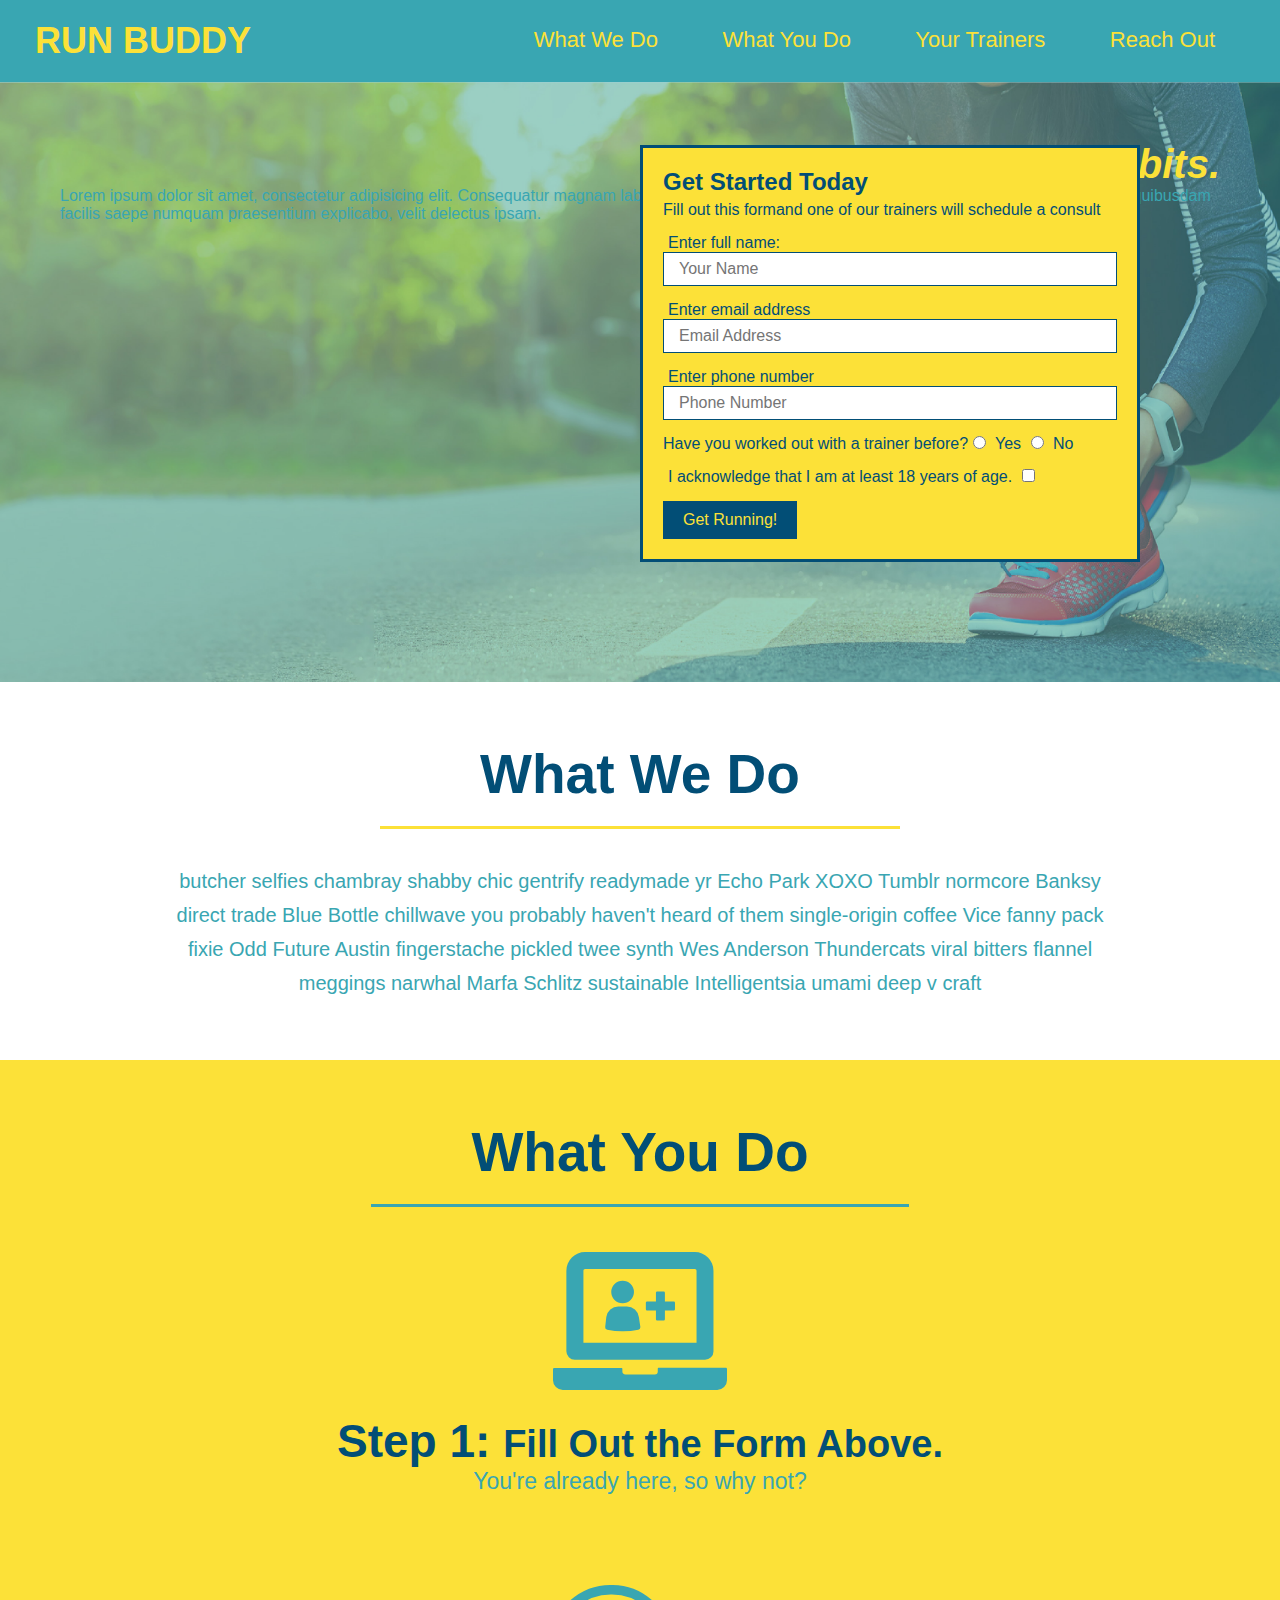
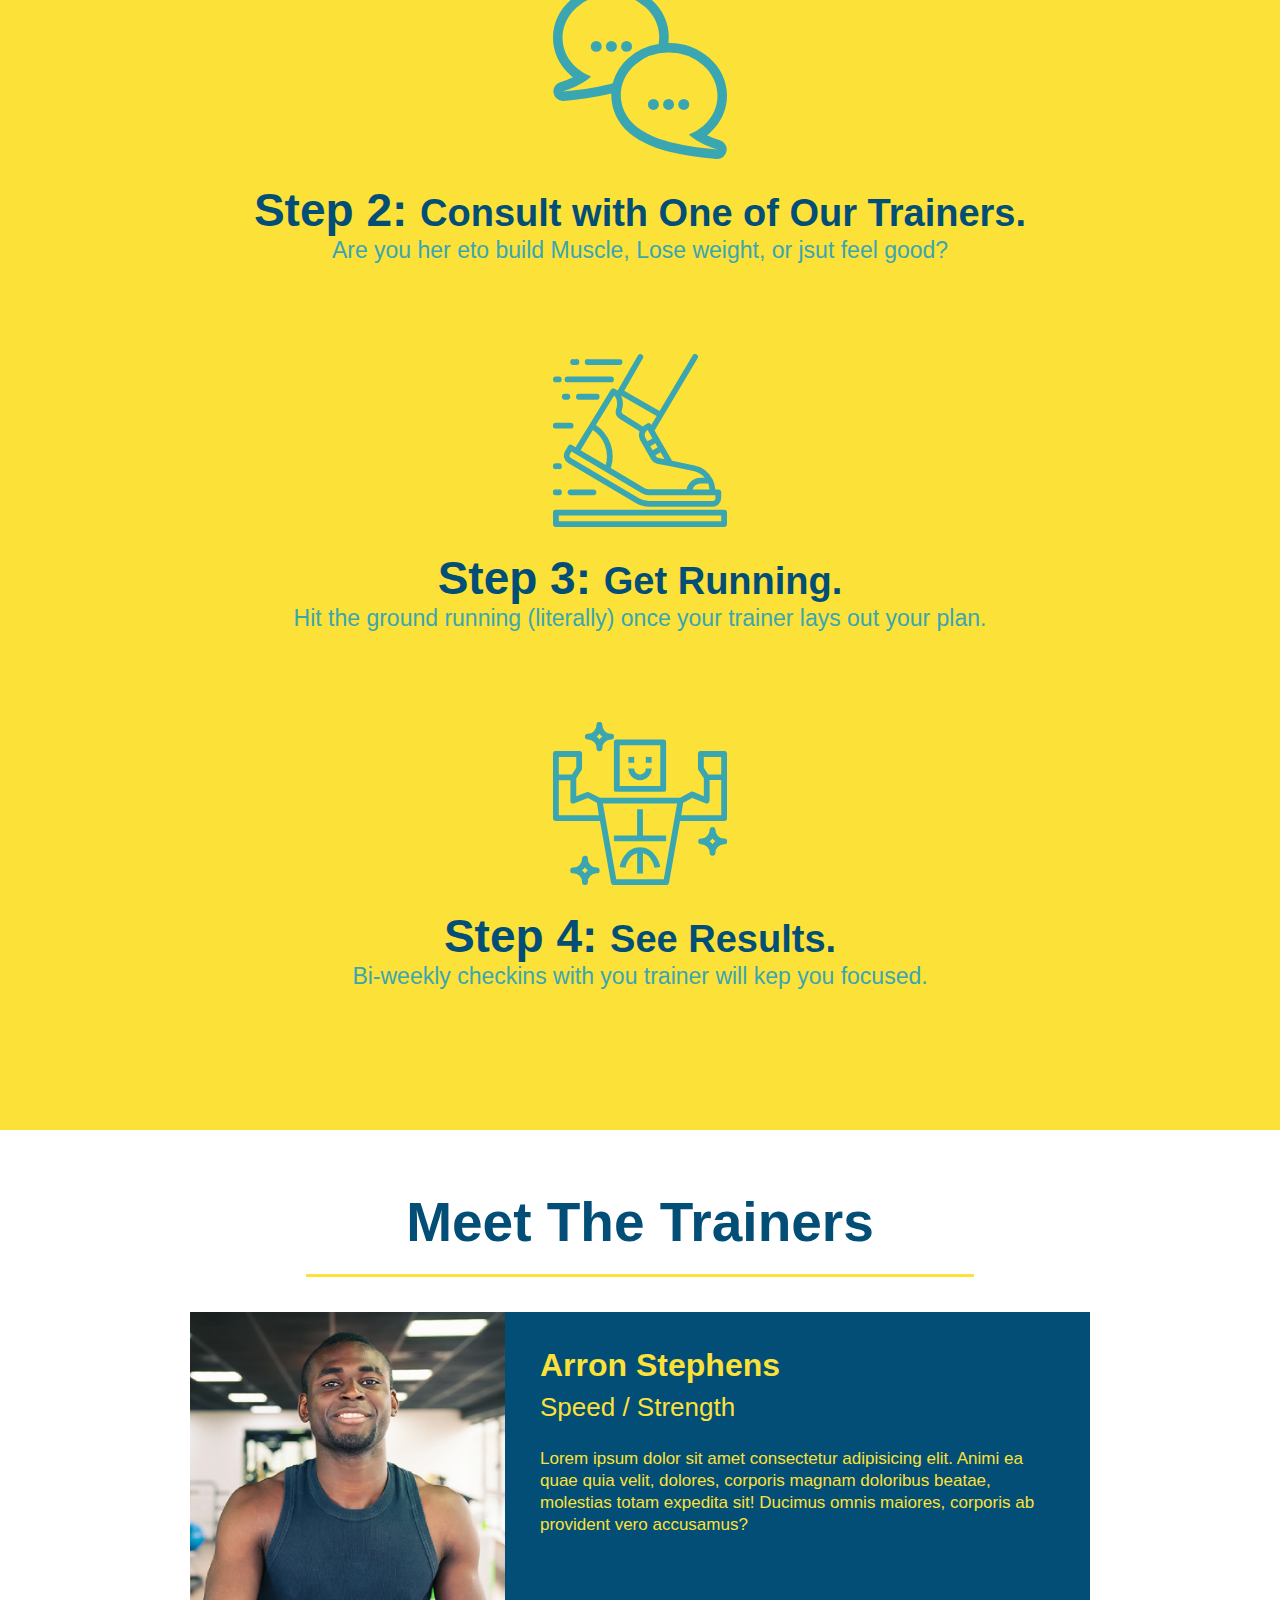
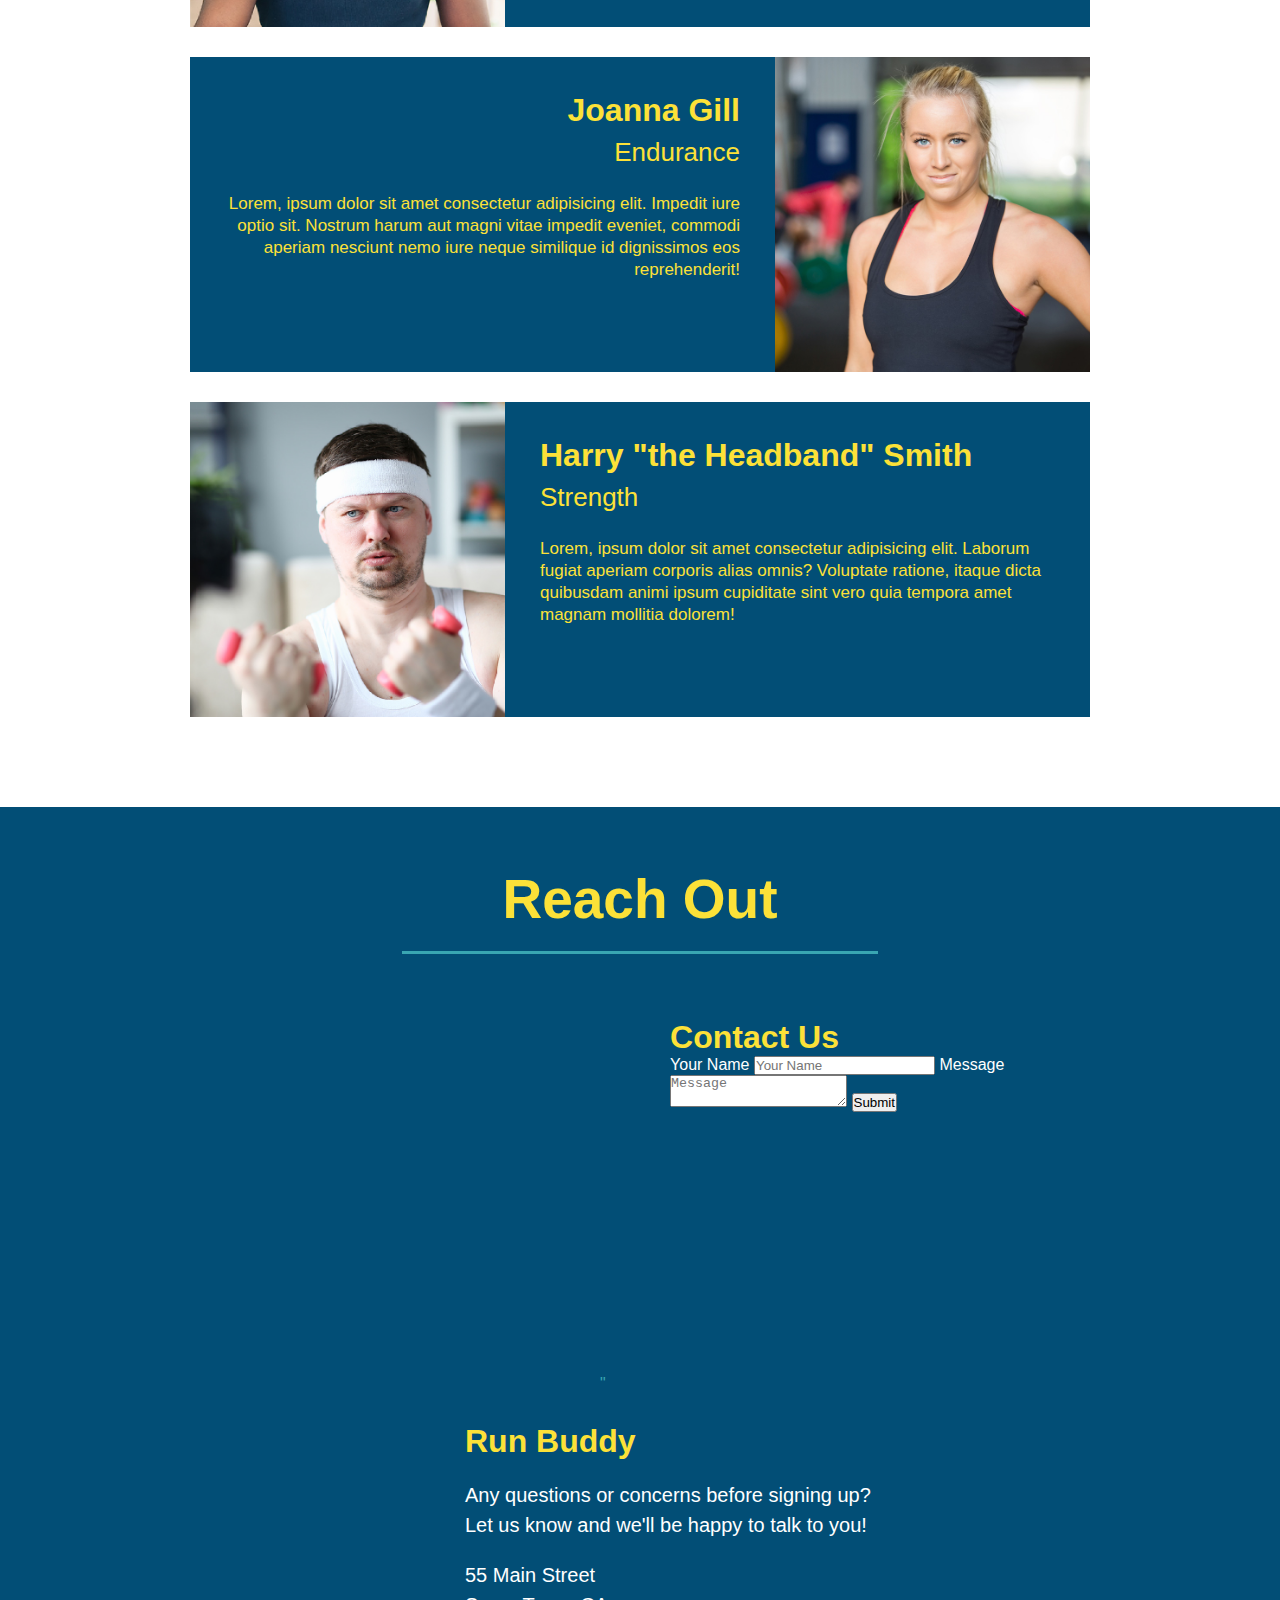
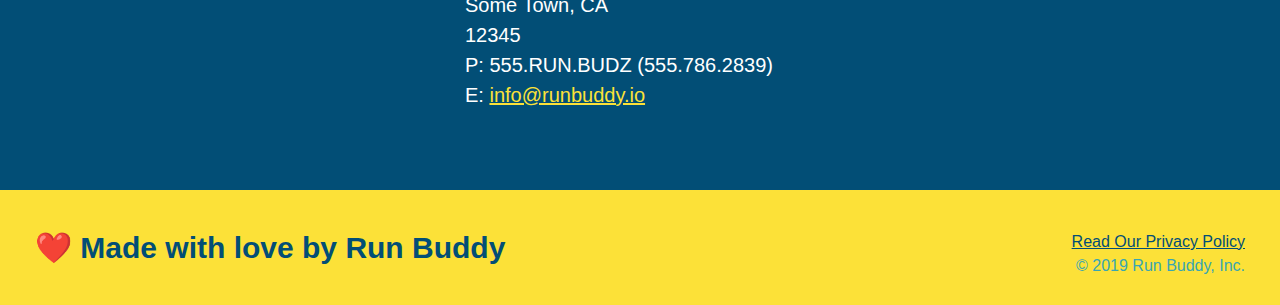
==== index.html @ be711038 "add contact form" ====
<!DOCTYPE html>
<html lang="en">
    <head>
        <meta charset="UTF-8"/>
        <title>Run Buddy</title>
        <link rel="stylesheet" href="./assets/css/style.css" />
    </head>

    <body>
        <!--navigation-->
        <header>
            <h1>
                <a href="/">RUN BUDDY</a>
            </h1>
            <nav>
                <!--Unordered list element-->
                <ul>
                    <!--List item element-->
                    <li>
                        <!--Anchor element-->
                        <a href="#what-we-do">What We Do</a>
                    </li>
                    <li>
                        <a href="#what-you-do">What You Do</a>
                    </li>
                    <li>
                        <a href="#your-trainers">Your Trainers</a>
                    </li>
                    <li>
                        <a href="#reach-out">Reach Out</a>
                    </li>
                </ul>
            </nav>
        </header>

        <!--hero/jumbotron-->
        <section class="hero">
            <div class="hero-cta">
                <h1>Start Building Habits.</h1>
                <p>Lorem ipsum dolor sit amet, consectetur adipisicing elit. Consequatur magnam laborum, distinctio dolore fuga ab at esse maxime nihil. Aliquid magnam quibusdam facilis saepe numquam praesentium explicabo, velit delectus ipsam.</p>
            </div>
            <div class="hero-form">
                <h3>Get Started Today</h3>
                <p>Fill out this formand one of our trainers will schedule a consult</p>
                <!--Add form element-->
                <form>
                    <label for="name">Enter full name:</label>
                    <input type="text" placeholder="Your Name" name="name" id="name" class="form-input"/>
                    <label for="email">Enter email address</label>
                    <input type="email" placeholder="Email Address" name="email" id="email" class="form-input"/>
                    <label for="phone">Enter phone number</label>
                    <input type="tel" placeholder="Phone Number" name="phone" id="phone" class="form-input"/>
                    <p>
                        Have you worked out with a trainer before?
                        <input type="radio" name="trainer-confirm" id="trainer-yes"/>
                        <label for="trainer-yes">Yes</label>
                        <input type="radio" name="trainer-confirm" id="trainer-no"/>
                        <label for="trainer-no">No</label>
                    </p>
                    <p>
                        <label for="checkbox">I acknowledge that I am at least 18 years of age.</label>
                        <input type="checkbox" name="age-confirm" id="checkbox"/>
                    </p>
                    <button type="submit">Get Running!</button>
                </form>
            </div>
        </section>

        <!--"what we do section"-->
        <section id="what-we-do" class="intro">
            <h2 class="section-title primary-border">What We Do</h2>
            <p>
                butcher selfies chambray shabby chic gentrify readymade yr Echo Park XOXO Tumblr normcore Banksy direct trade Blue Bottle chillwave you probably haven't heard of them single-origin coffee Vice fanny pack fixie Odd Future Austin fingerstache pickled twee synth Wes Anderson Thundercats viral bitters flannel meggings narwhal Marfa Schlitz sustainable Intelligentsia umami deep v craft
            </p>
        </section>

        <!--"what you do" section-->
        <section id="what-you-do" class="steps">
            <h2 class="section-title secondary-border">What You Do</h2>

            <div>
                <!-- insert first img element -->
                <img src="./assets/images/step-1.svg" alt=""/>
                <h3>Step 1: <span>Fill Out the Form Above.</span></h3>
                <p>You're already here, so why not?</p>
            </div>

            <div>
                <img src="./assets/images/step-2.svg" alt=""/>
                <h3>Step 2: <span>Consult with One of Our Trainers.</span></h3>
                <p>Are you her eto build Muscle, Lose weight, or jsut feel good?</p>
            </div>

            <div>
                <img src="./assets/images/step-3.svg" alt=""/>
                <h3>Step 3: <span>Get Running.</span></h3>
                <p>Hit the ground running (literally) once your trainer lays out your plan.</p>
            </div>

            <div>
                <img src="./assets/images/step-4.svg" alt=""/>
                <h3>Step 4: <span>See Results.</span></h3>
                <p>Bi-weekly checkins with you trainer will kep you focused.</p>
            </div>
        </section>

        <!--"meet the trainers" section-->
        <section id="your-trainers" class="trainers">
            <h2 class="section-title primary-border">Meet The Trainers</h2>
            <article class="trainer">
                <img src="./assets/images/trainer-1.jpg" alt="Arron Stephens in his workout clothes, ready to pump iron"/>
                <div class="trainer-bio text-left">
                    <h3>Arron Stephens</h3>
                    <h4>Speed / Strength</h4>
                    <p>
                        Lorem ipsum dolor sit amet consectetur adipisicing elit. Animi ea quae quia velit, dolores, corporis magnam doloribus beatae, molestias totam expedita sit! Ducimus omnis maiores, corporis ab provident vero accusamus?
                    </p>
                </div>
            </article>

            <!-- second trainer bio -->
            <article class="trainer">
                <div class="trainer-bio text-right">
                    <h3>Joanna Gill</h3>
                    <h4>Endurance</h4>
                    <p>Lorem, ipsum dolor sit amet consectetur adipisicing elit. Impedit iure optio sit. Nostrum harum aut magni vitae impedit eveniet, commodi aperiam nesciunt nemo iure neque similique id dignissimos eos reprehenderit!</p>
                </div>
                <img src="./assets/images/trainer-2.jpg" alt="Joanna Gill cooling off after a workout" />
            </article>

            <!-- theird trainer bio -->
            <article class="trainer">
                <img src="./assets/images/trainer-3.jpg" alt="Harry Smith wearing a headband and lifting comicall small pink weights"/>
                <div class="trainer-bio text-left">
                    <h3>Harry "the Headband" Smith</h3>
                    <h4>Strength</h4>
                    <p>Lorem, ipsum dolor sit amet consectetur adipisicing elit. Laborum fugiat aperiam corporis alias omnis? Voluptate ratione, itaque dicta quibusdam animi ipsum cupiditate sint vero quia tempora amet magnam mollitia dolorem!</p>
                </div>
            </article>
        </section>

        <!--"reach out" section"-->
        <section id="reach-out" class="contact">
            <h2 class="section-title secondary-border">Reach Out</h2>
            <div class="contact-info">
                <iframe src="https://www.google.com/maps/embed?pb=!1m18!1m12!1m3!1d3091.2697027211643!2d-76.89003658479393!3d39.21403997952303!2m3!1f0!2f0!3f0!3m2!1i1024!2i768!4f13.1!3m3!1m2!1s0x89b7df13bcead563%3A0xeca47c18a55ef72!2s5380%20Harness%20Ct%2C%20Columbia%2C%20MD%2021044!5e0!3m2!1sen!2sus!4v1643344019743!5m2!1sen!2sus" style="border:0;" allowfullscreen="" loading="lazy"></iframe>"

                <!-- contact us info -->
                <div class="contact-form">
                    <h3>Contact Us</h3>
                    <form>
                        <label for="contact-name">Your Name</label>
                        <input type="text" id="contact-name" placeholder="Your Name"/>

                        <label for="contact-message">Message</label>
                        <textarea type="text" id="contact-message" placeholder="Message"></textarea>

                        <button type="submit">Submit</button>
                    </form>
                </div>

                <div>
                    <h3>Run Buddy</h3>
                    <p>
                        Any questions or concerns before signing up?
                        <br/>
                        Let us know and we'll be happy to talk to you!
                    </p>
                    <address>
                        55 Main Street <br/>
                        Some Town, CA <br/>
                        12345<br/>
                        P: 555.RUN.BUDZ (555.786.2839)<br/>
                        E: <a href="mailto:info@runbuddy.io">info@runbuddy.io</a>
                    </address>
                </div>
            </div>
        </section>

        <!--footer-->
        <footer>
            <h2> ❤️ Made with love by Run Buddy</h2>
            <div>
                <a href="./privacy-policy.html">Read Our Privacy Policy</a><br />
                &copy; 2019 Run Buddy, Inc.
            </div>
        </footer>
    </body>
</html>
---- assets/css/style.css ----
* {
    margin: 0;
    padding: 0;
    box-sizing: border-box;
}

body{
    color: #39a6b2;
    font-family: Helvetica, Arial, sans-serif;
}

header{
    padding: 20px 35px;
    background-color: #39a6b2;
}

header h1{
    font-weight: bold;
    font-size: 36px;
    color: #fce138;
    margin: 0;
    display: inline;
}

header a{
    text-decoration: none;
    color: #fce138;
}

header nav {
    float: right;
    margin: 7px 0;
}

header nav ul li{
    display: inline;
}

header nav ul li a{
    margin: 0 30px;
    font-weight: lighter;
    font-size: 22px;
}

footer{
    background: #fce138;
    width: 100%;
    padding: 40px 35px;
}

footer h2 {
    display: inline;
    color: #024e76;
    font-size: 30px;
    margin: 0;
}

footer div{
    float: right;
    line-height: 1.5;
    text-align: right;
}

footer a{
    color: #024e76;
}

section{
    padding: 60px;
}
/* Hero Style Start */
.hero{
    background-image: url("../images/hero-bg.jpg");
    height: 600px;
    background-size: cover;
    background-position: center;
    position: relative;
}

.hero-form button{
    color: #fce138;
    background-color: #024e76;
    border: none;
    padding: 10px 20px;
    font-size: 16px;
}
.hero-text{
    display: inline-block;
}

.hero-cta h1{
    color: #fce138;
    text-align: right;
    font-style: italic;
    font-size: 40px;
}
/* Hero Style End */

.hero-form{
    border: 3px solid #024e76;
    background-color: #fce138;
    padding: 20px;
    width: 500px;
    color: #024e76;
    position: absolute;
    bottom: 120px;
    right: 140px;
}

.hero-form h3{
    font-size: 24px;
    margin: 0px;
}

.hero-form p{
    margin: 5px 0 15px 0;
}

.form-input{
    border: 1px solid #024e76;
    display: block;
    padding: 7px 15px;
    font-size: 16px;
    color: #024e76;
    width: 100%;
    margin-bottom: 15px;
}

.hero-form label{
    margin: 0 5px;
}

.intro{
    text-align: center;
}

.intro p{
    line-height: 1.7;
    color: #39a6b2;
    width: 80%;
    font-size: 20px;
    margin: 0 auto;
}

.steps{
    text-align: center;
    background: #fce138;
}

.section-title{
    font-size: 55px;
    color: #024e76;
    margin-bottom: 35px;
    padding: 0 100px 20px 100px;
    display: inline-block;
    border-bottom: 3px solid;
}

.primary-border{
    border-color: #fce138;
}

.secondary-border{
    border-color: #39a6b2;
}

.steps div{
    margin-bottom: 80px;
}

.steps img{
    width: 15%;
    margin: 10px 0;
}

.steps h3{
    color: #024e76;
    font-size: 46px;
    margin-top: 10px;
}

.steps p{
    color: #39a6b2;
    font-size: 23px;
}

.steps span{
    font-size: 38px;
}

.trainers {
    text-align: center;
}

.trainer {
    width: 900px;
    margin: 0 auto 30px auto;
    background: #024e76;
    color: #fce138;
    overflow: auto;
  }

.trainer img {
    width: 35%;
    float: left;
}

.trainer-bio{
    padding: 35px;
    float: left;
    width: 65%;
}

.text-left{
    text-align: left;
}

.text-right{
    text-align: right;
}

.trainer-bio h3{
    font-size: 32px;
    margin-bottom: 8px;
}

.trainer-bio h4{
    font-weight: lighter;
    font-size: 26px;
    margin-bottom: 25px;
}

.trainer-bio p{
    font-size: 17px;
    line-height: 1.3;
}

.contact{
    background: #024e76;
    text-align: center;
}

.contact h2{
    color: #fce138;
}

.contact-info iframe{
    width: 400px;
    height: 400px;
}

.contact-info div{
    width: 410px;
    display: inline-block;
    vertical-align: top;
    text-align: left;
    margin: 30px 0 0 60px;
    color: white;
}

.contact-info h3{
    color: #fce138;
    font-size: 32px;
}

.contact-info p, .contact-info address{
    margin: 20px 0;
    line-height: 1.5;
    font-size: 20px;
    font-style: normal;
}

.contact-info a{
    color: #fce138;
}
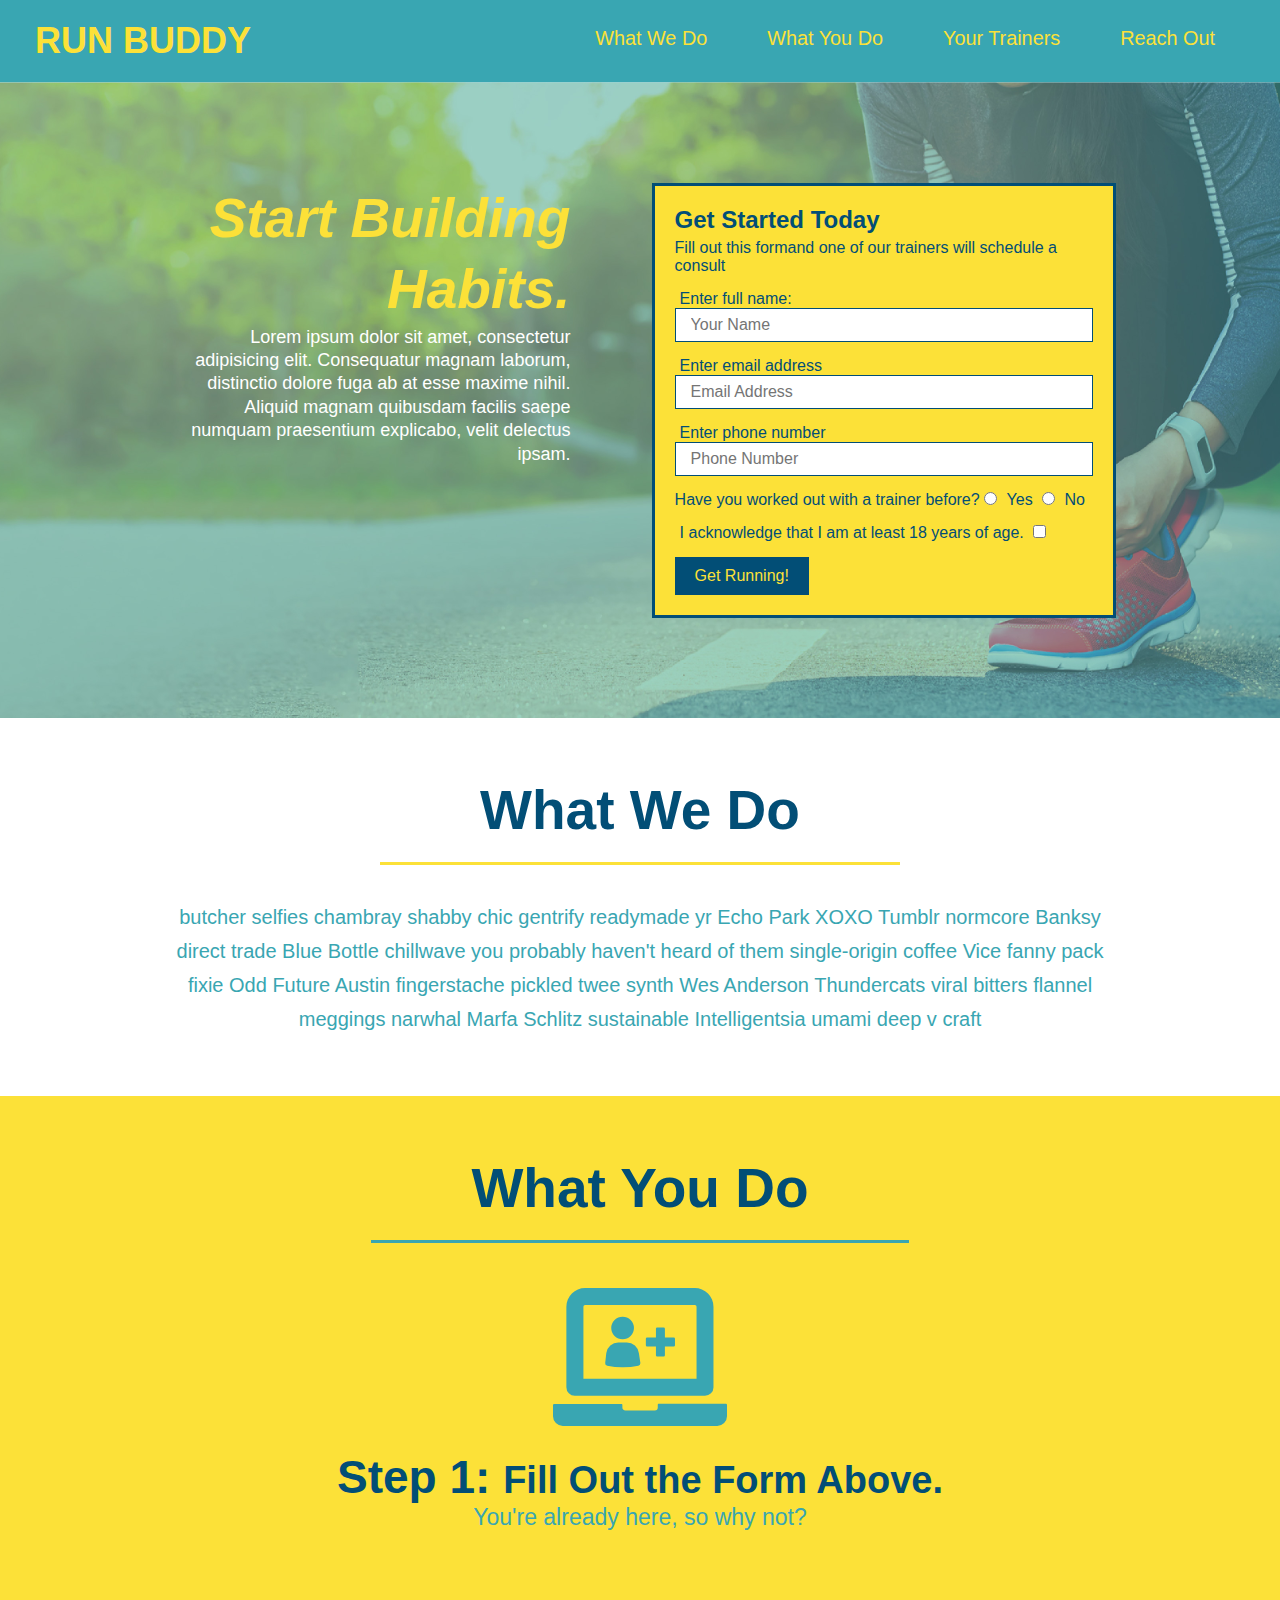
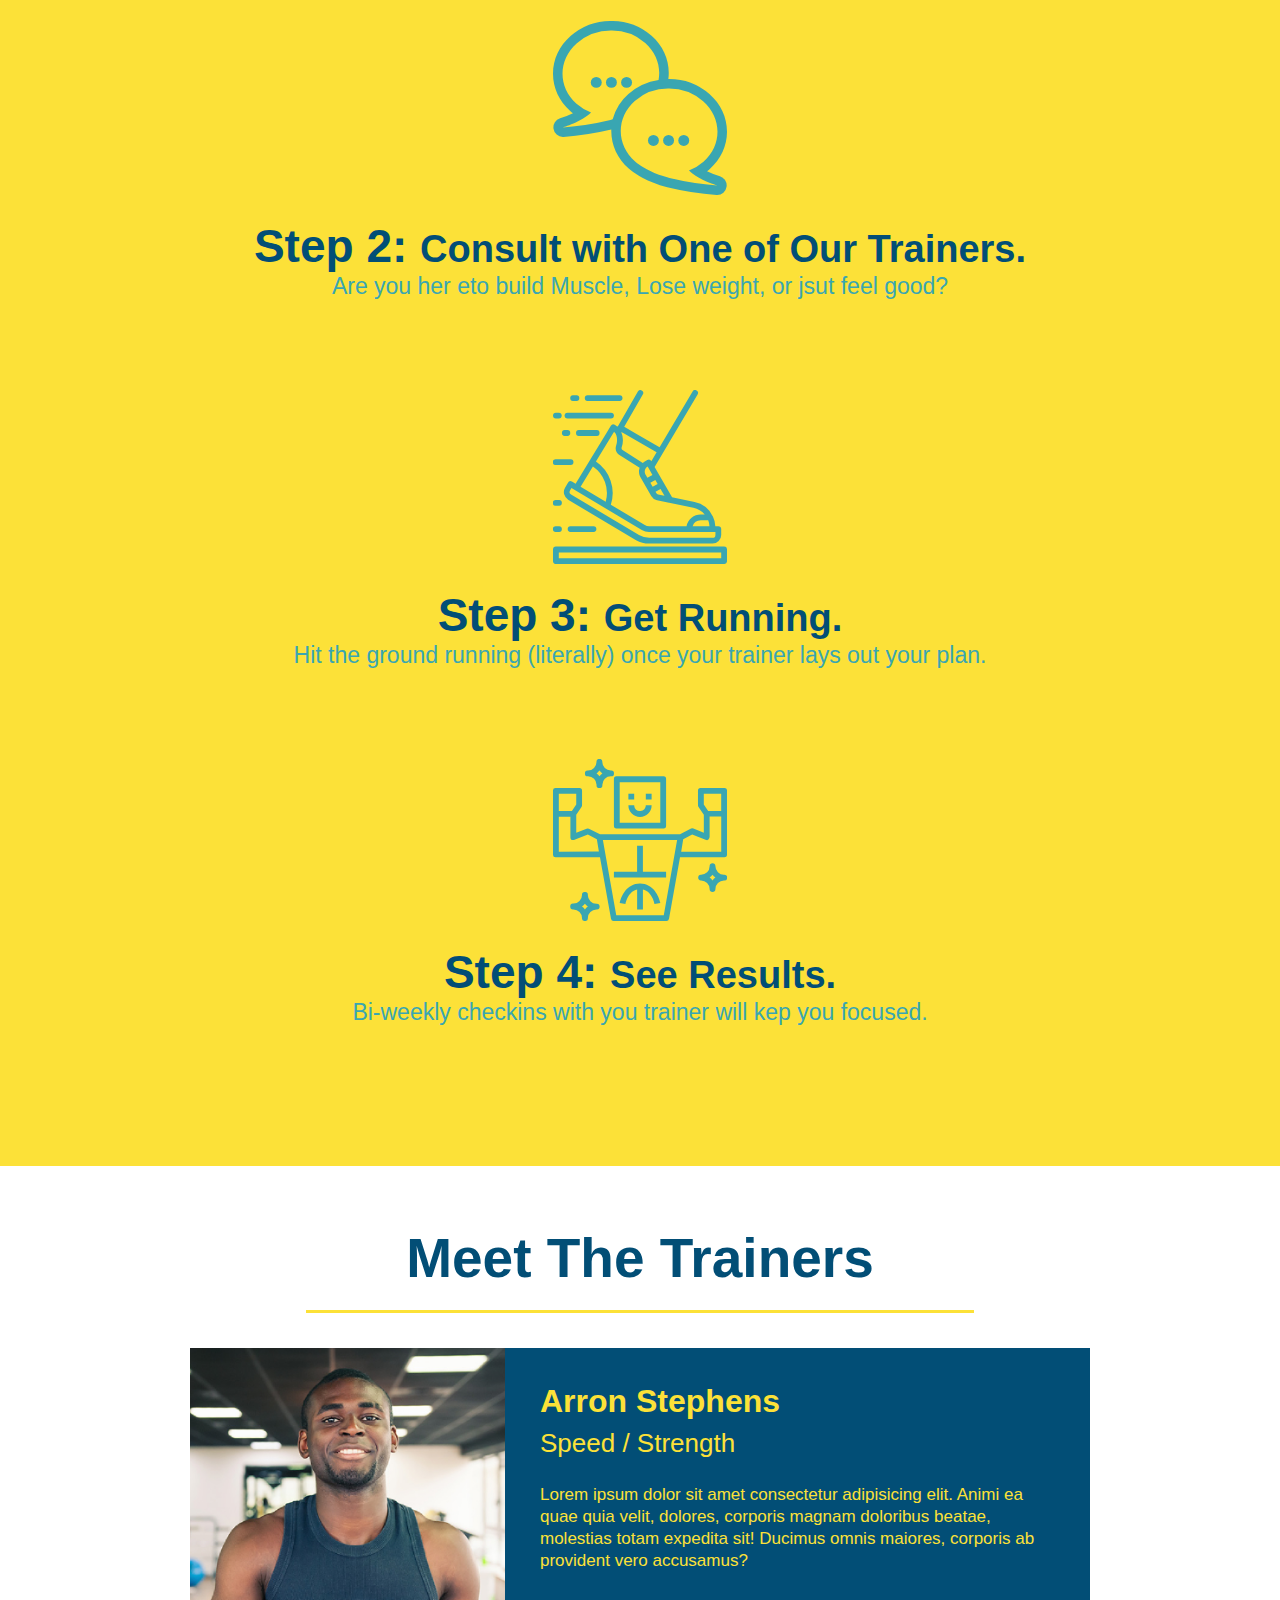
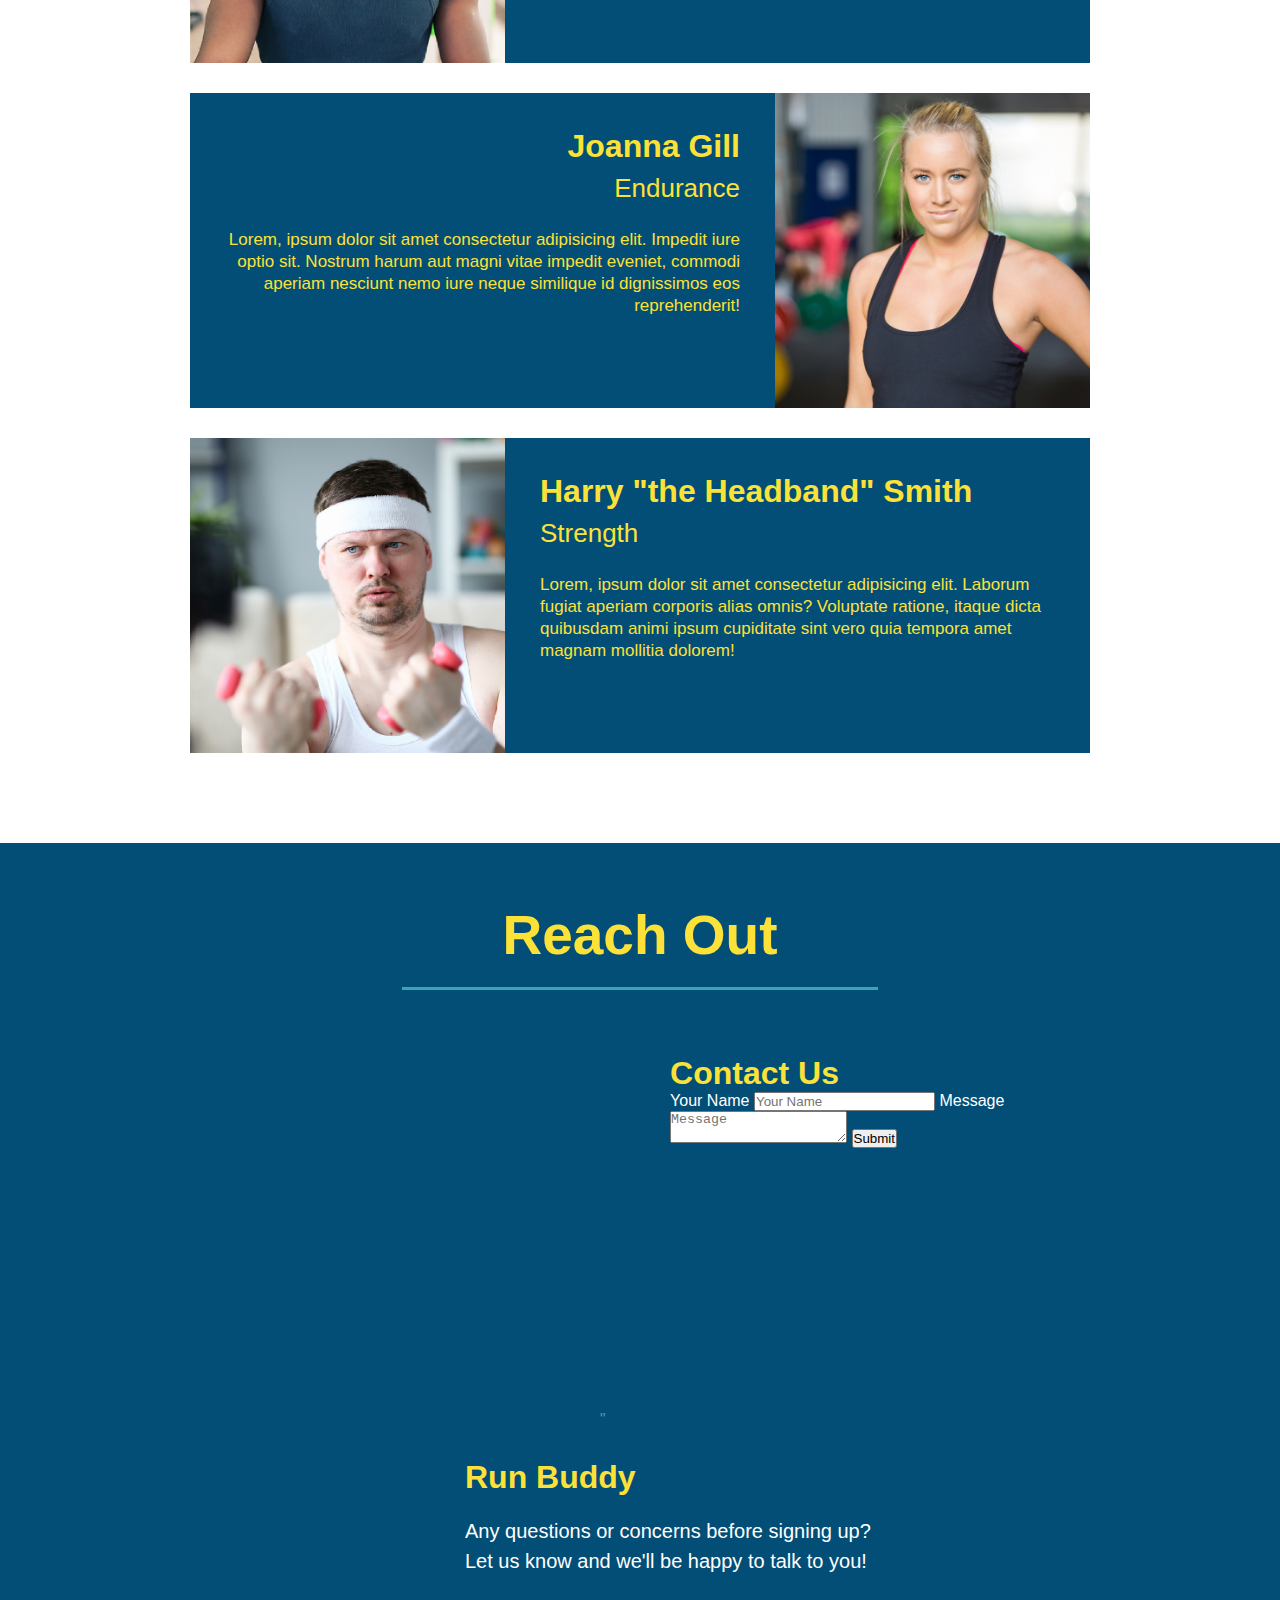
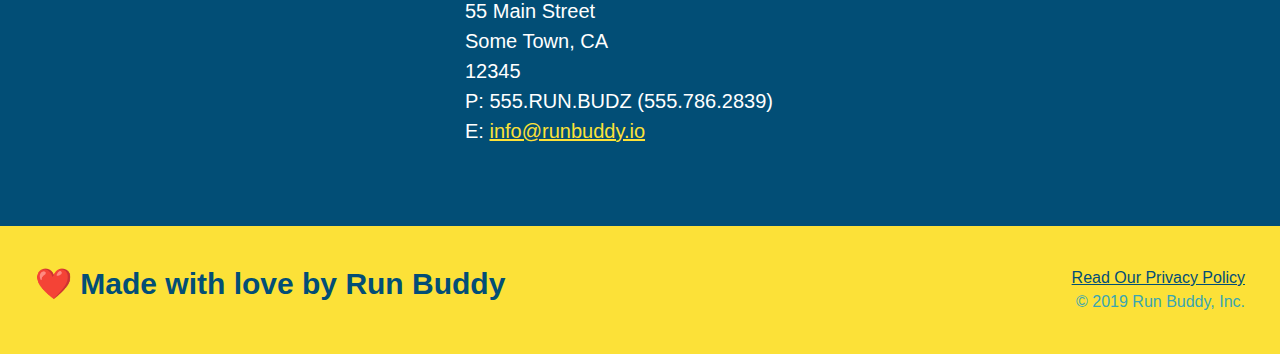
==== commit 3b9fc522: "add flexbox to hero" ====
--- a/index.html
+++ b/index.html
@@ -36,7 +36,7 @@
         <!--hero/jumbotron-->
         <section class="hero">
             <div class="hero-cta">
-                <h1>Start Building Habits.</h1>
+                <h2>Start Building Habits.</h2>
                 <p>Lorem ipsum dolor sit amet, consectetur adipisicing elit. Consequatur magnam laborum, distinctio dolore fuga ab at esse maxime nihil. Aliquid magnam quibusdam facilis saepe numquam praesentium explicabo, velit delectus ipsam.</p>
             </div>
             <div class="hero-form">
--- a/assets/css/style.css
+++ b/assets/css/style.css
@@ -9,17 +9,21 @@
     font-family: Helvetica, Arial, sans-serif;
 }
 
+/* add display: flex, justify-content, & flex-wrap to header container */
 header{
     padding: 20px 35px;
     background-color: #39a6b2;
-}
-
+    display: flex;
+    justify-content: space-between;
+    flex-wrap: wrap;
+}
+
+/* remove display: inline */
 header h1{
     font-weight: bold;
     font-size: 36px;
     color: #fce138;
     margin: 0;
-    display: inline;
 }
 
 header a{
@@ -27,36 +31,45 @@
     color: #fce138;
 }
 
+/* remove float: right */
 header nav {
-    float: right;
     margin: 7px 0;
 }
 
-header nav ul li{
-    display: inline;
-}
-
+/* change the display to flex, add wrap, justify for x axis, and align for y axis */
+header nav ul{
+    display: flex;
+    flex-wrap: wrap;
+    justify-content: space-between;
+    align-items: center;
+    list-style: none;
+}
+
+/* change the font size to view width instead of pixels */
 header nav ul li a{
     margin: 0 30px;
     font-weight: lighter;
-    font-size: 22px;
+    font-size: 1.55vw;
 }
 
 footer{
     background: #fce138;
     width: 100%;
     padding: 40px 35px;
-}
-
+    display: flex;
+    justify-content: space-between;
+    flex-wrap: wrap;
+}
+
+/* remove display inline */
 footer h2 {
-    display: inline;
     color: #024e76;
     font-size: 30px;
     margin: 0;
 }
 
+/* remove float right */
 footer div{
-    float: right;
     line-height: 1.5;
     text-align: right;
 }
@@ -69,12 +82,14 @@
     padding: 60px;
 }
 /* Hero Style Start */
+/* Remove the position & height, add display justify content & flex wrap */
 .hero{
     background-image: url("../images/hero-bg.jpg");
-    height: 600px;
     background-size: cover;
     background-position: center;
-    position: relative;
+    display: flex;
+    justify-content: center;
+    flex-wrap: wrap;
 }
 
 .hero-form button{
@@ -84,27 +99,35 @@
     padding: 10px 20px;
     font-size: 16px;
 }
+
 .hero-text{
     display: inline-block;
 }
 
-.hero-cta h1{
-    color: #fce138;
+.hero-cta{
+    width: 35%;
     text-align: right;
+    margin: 3.5%;
+    color: #fff;
+    font-size: 18px;
+    line-height: 1.3;
+}
+
+.hero-cta h2{
+    color: #fce138;
     font-style: italic;
-    font-size: 40px;
+    font-size: 55px;
 }
 /* Hero Style End */
 
+/* remove the width, position, bottom and right declarations and add with and margin*/
 .hero-form{
     border: 3px solid #024e76;
     background-color: #fce138;
     padding: 20px;
-    width: 500px;
-    color: #024e76;
-    position: absolute;
-    bottom: 120px;
-    right: 140px;
+    color: #024e76;
+    width: 40%;
+    margin: 3.5%;
 }
 
 .hero-form h3{
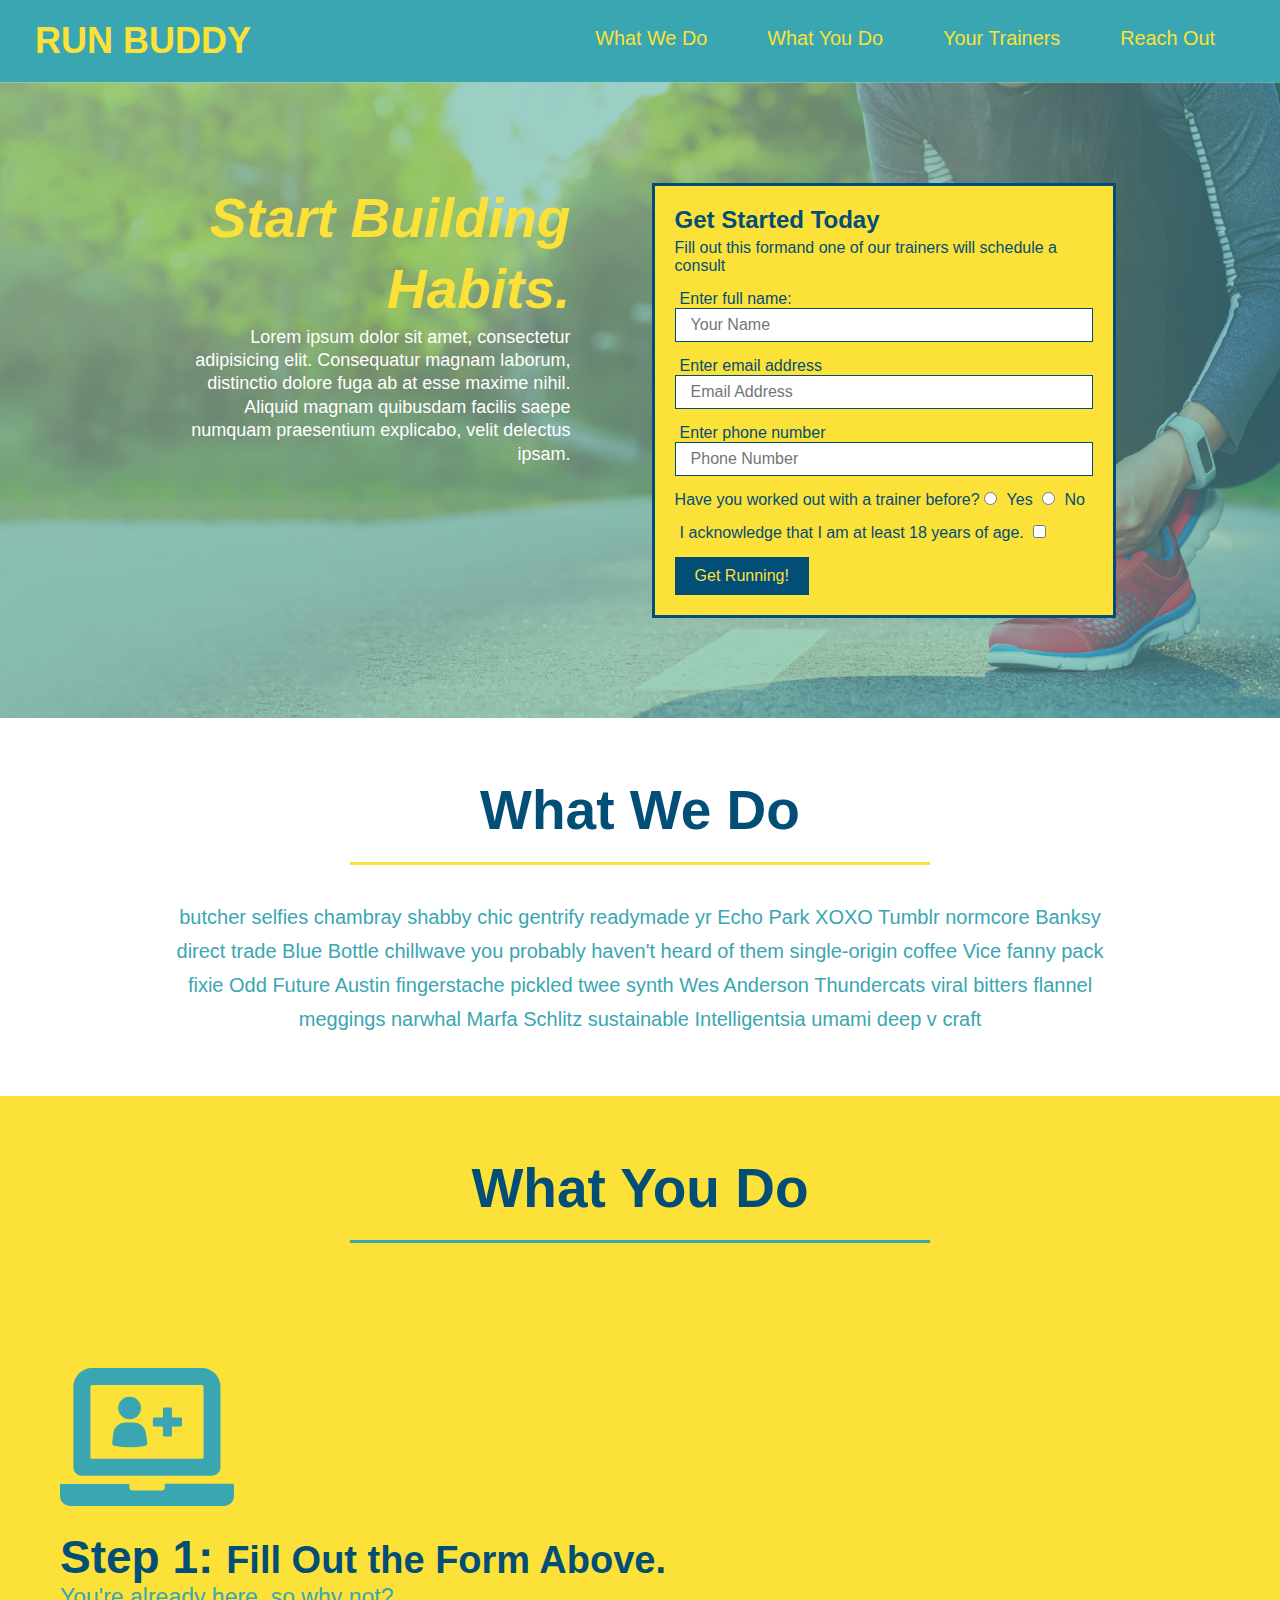
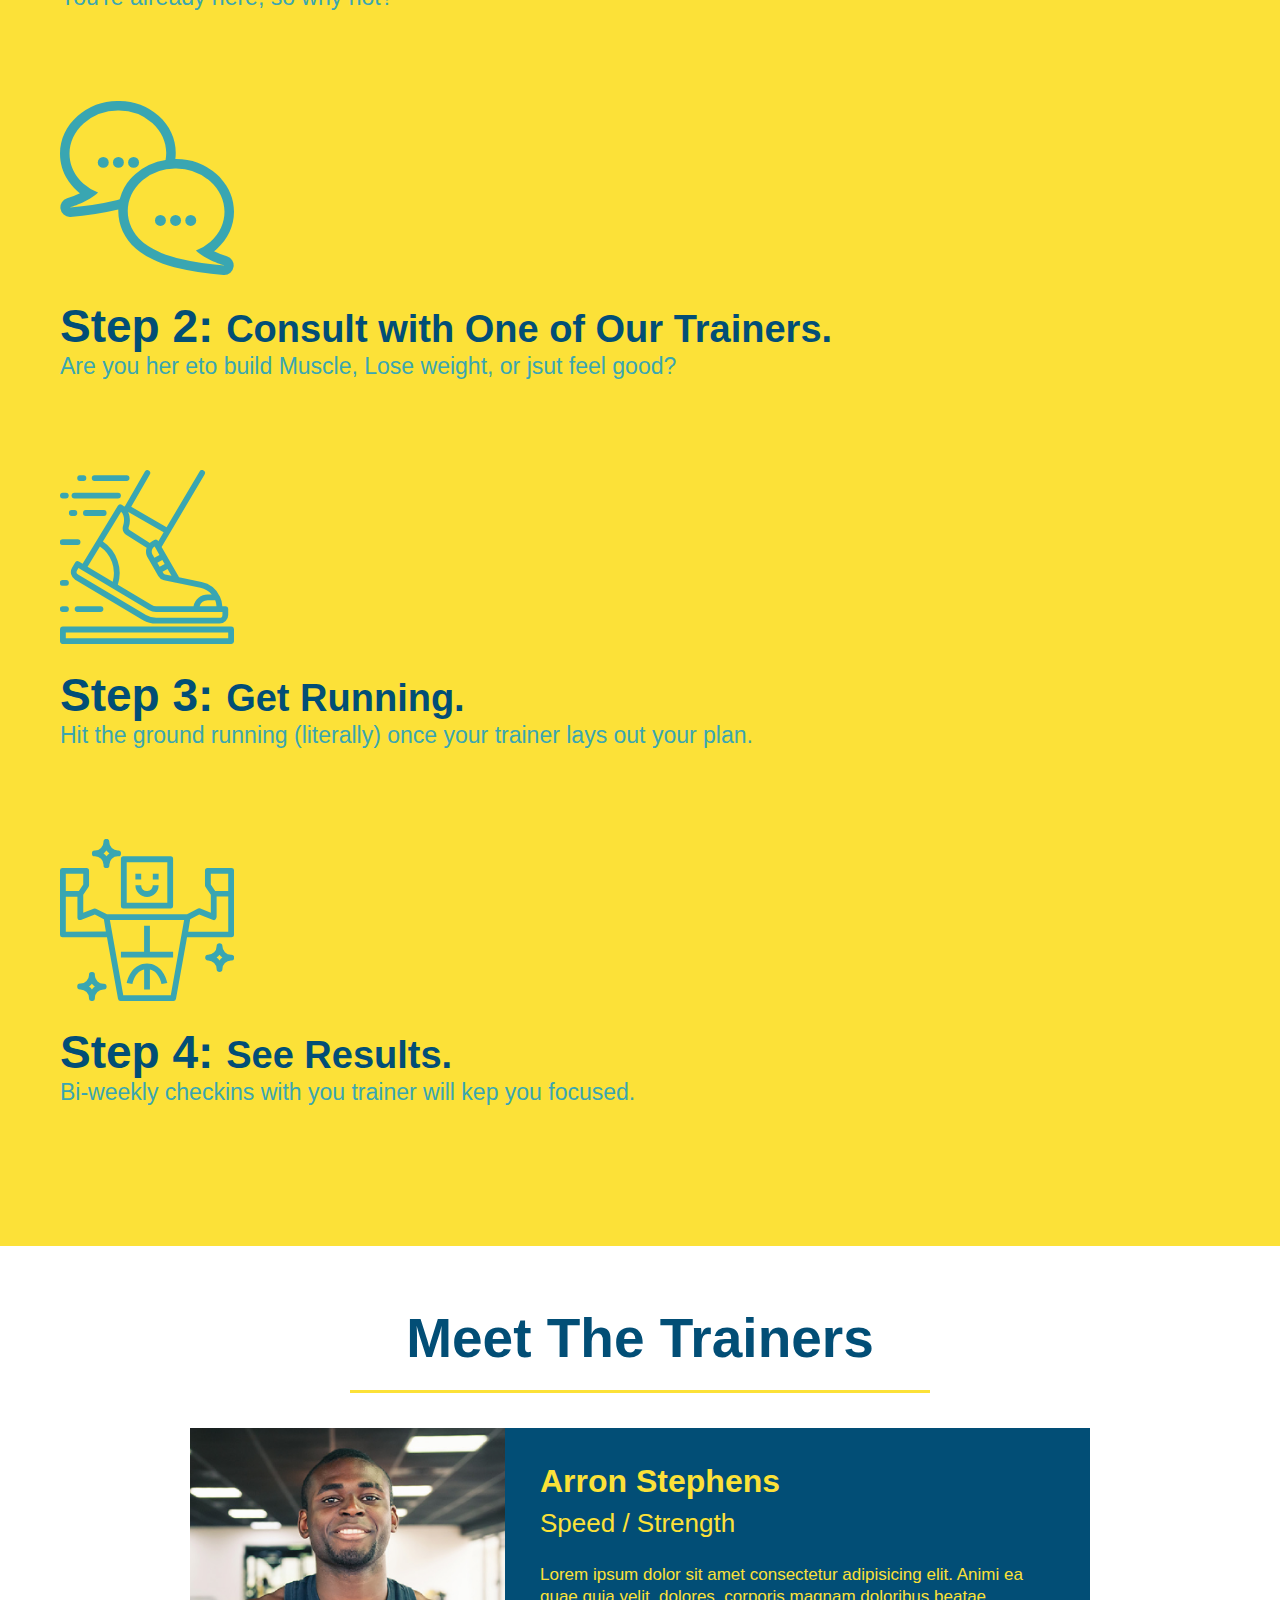
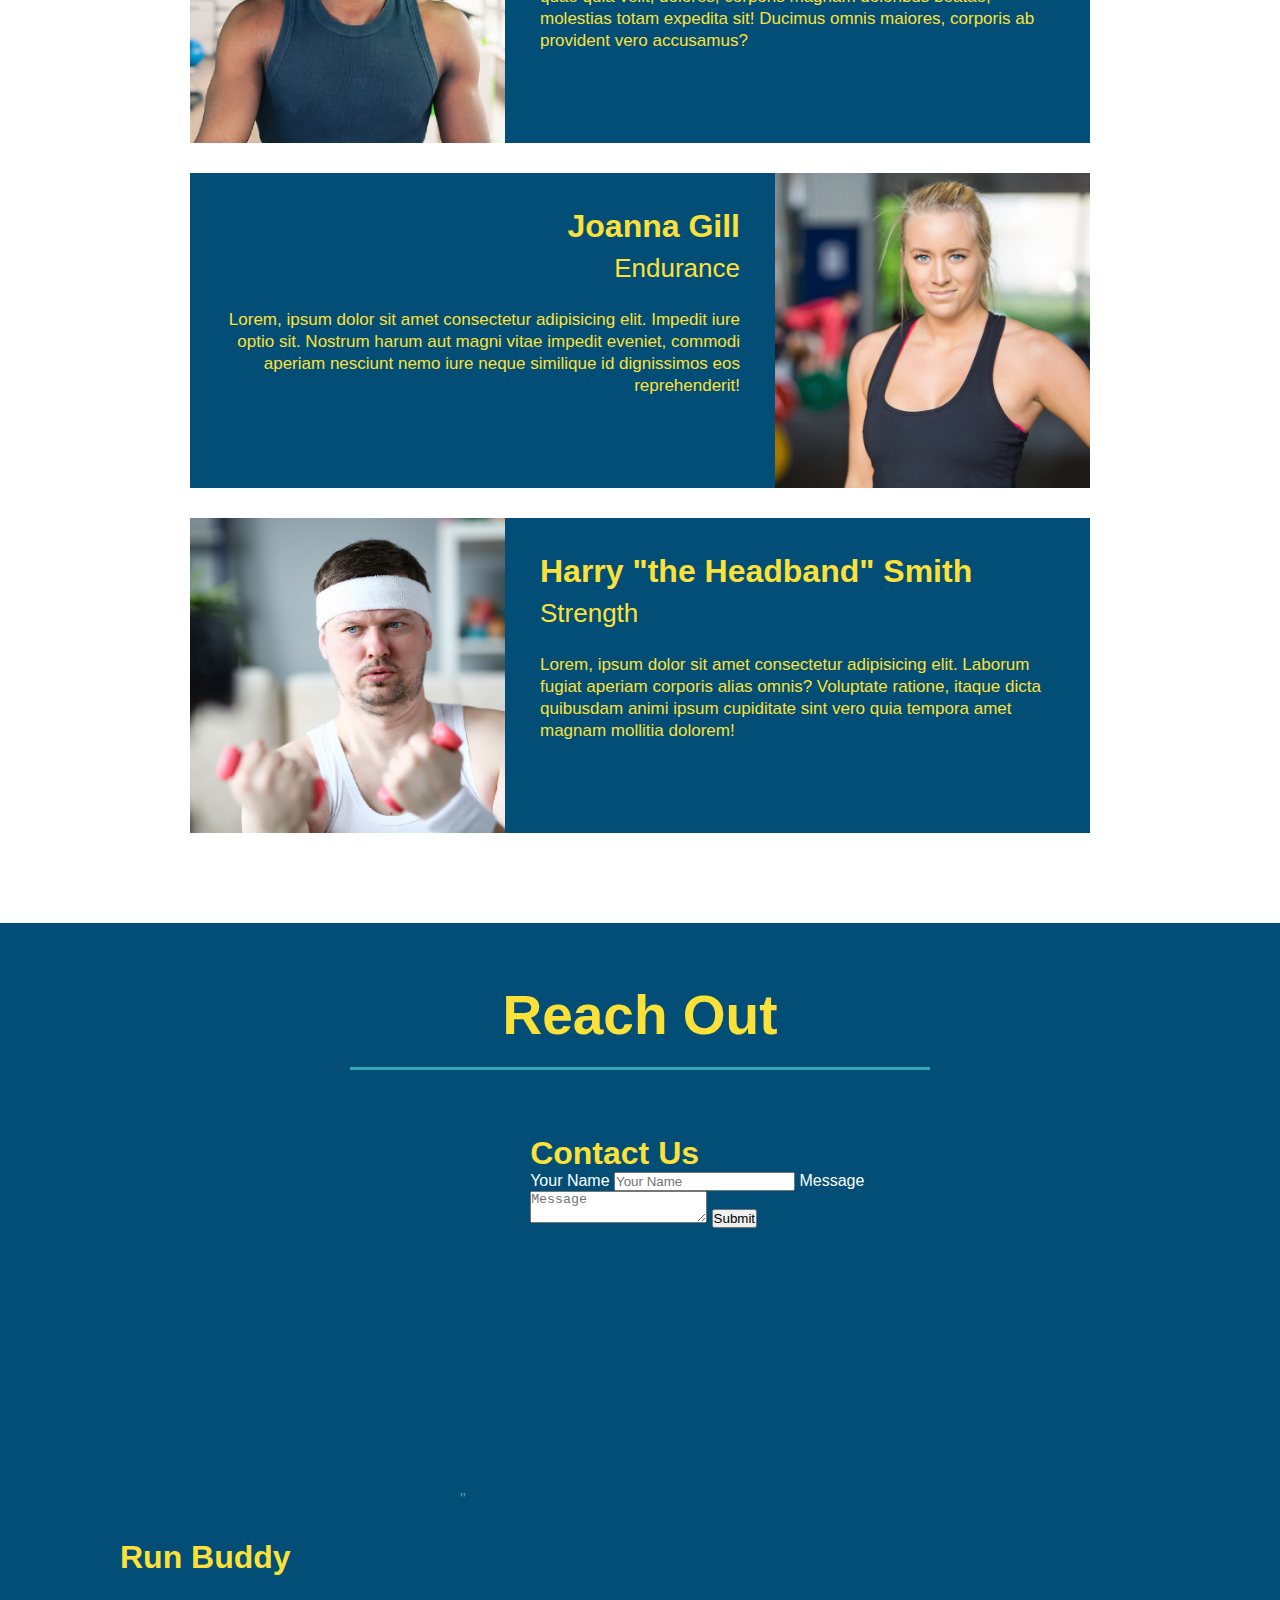
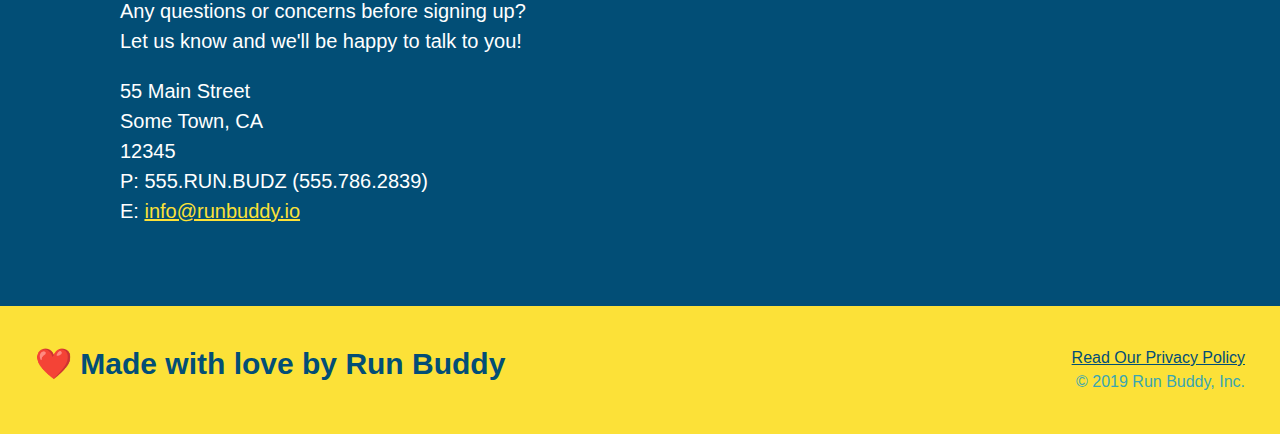
==== commit b92cab1d: "add styling to what we do section" ====
--- a/index.html
+++ b/index.html
@@ -68,15 +68,22 @@
 
         <!--"what we do section"-->
         <section id="what-we-do" class="intro">
-            <h2 class="section-title primary-border">What We Do</h2>
-            <p>
+            <!-- add a div & class around h2 elements with section title class -->
+            <div class="flex-row">
+                <h2 class="section-title primary-border">What We Do</h2>
+            </div>
+            <div class="flex'row">
+                <p>
                 butcher selfies chambray shabby chic gentrify readymade yr Echo Park XOXO Tumblr normcore Banksy direct trade Blue Bottle chillwave you probably haven't heard of them single-origin coffee Vice fanny pack fixie Odd Future Austin fingerstache pickled twee synth Wes Anderson Thundercats viral bitters flannel meggings narwhal Marfa Schlitz sustainable Intelligentsia umami deep v craft
-            </p>
+                </p>
+            </div>
         </section>
 
         <!--"what you do" section-->
         <section id="what-you-do" class="steps">
-            <h2 class="section-title secondary-border">What You Do</h2>
+            <div class="flex-row">
+                <h2 class="section-title secondary-border">What You Do</h2>
+            </div>
 
             <div>
                 <!-- insert first img element -->
@@ -106,7 +113,9 @@
 
         <!--"meet the trainers" section-->
         <section id="your-trainers" class="trainers">
-            <h2 class="section-title primary-border">Meet The Trainers</h2>
+            <div class="flex-row">
+                <h2 class="section-title primary-border">Meet The Trainers</h2>
+            </div>
             <article class="trainer">
                 <img src="./assets/images/trainer-1.jpg" alt="Arron Stephens in his workout clothes, ready to pump iron"/>
                 <div class="trainer-bio text-left">
--- a/assets/css/style.css
+++ b/assets/css/style.css
@@ -153,30 +153,30 @@
     margin: 0 5px;
 }
 
-.intro{
-    text-align: center;
-}
-
+/* add text align */
 .intro p{
     line-height: 1.7;
     color: #39a6b2;
     width: 80%;
     font-size: 20px;
     margin: 0 auto;
-}
-
+    text-align: center;
+}
+
+/* remove text align */
 .steps{
-    text-align: center;
     background: #fce138;
 }
 
+/* remove display, padding and margin add padding text align margin and width*/
 .section-title{
     font-size: 55px;
     color: #024e76;
-    margin-bottom: 35px;
-    padding: 0 100px 20px 100px;
-    display: inline-block;
     border-bottom: 3px solid;
+    padding-bottom: 20px;
+    text-align: center;
+    margin: 0 auto 35px auto;
+    width: 50%;
 }
 
 .primary-border{
@@ -211,8 +211,9 @@
     font-size: 38px;
 }
 
+/* remove text align */
 .trainers {
-    text-align: center;
+    
 }
 
 .trainer {
@@ -242,6 +243,11 @@
     text-align: right;
 }
 
+/* add styling for flex-row class */
+.flex-row{
+    display: flex;
+}
+
 .trainer-bio h3{
     font-size: 32px;
     margin-bottom: 8px;
@@ -258,9 +264,9 @@
     line-height: 1.3;
 }
 
+/* remove text align */
 .contact{
     background: #024e76;
-    text-align: center;
 }
 
 .contact h2{
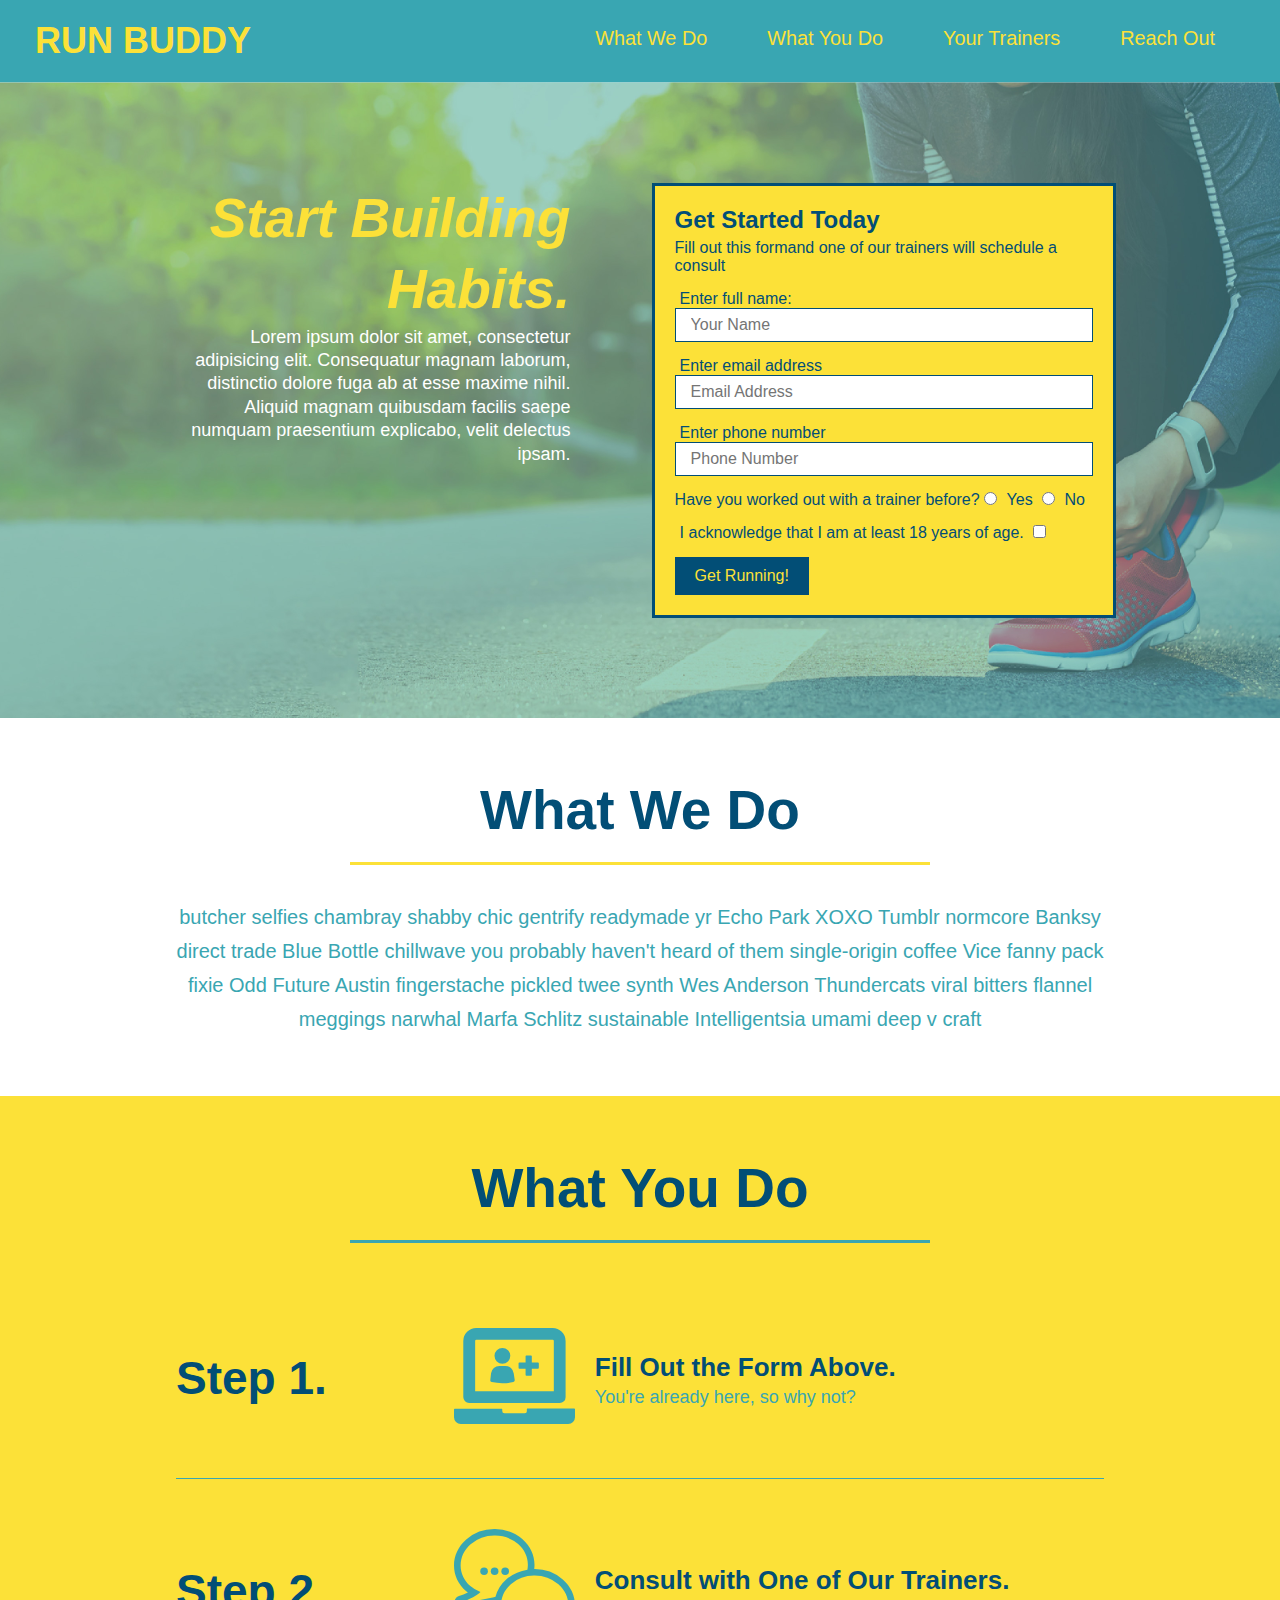
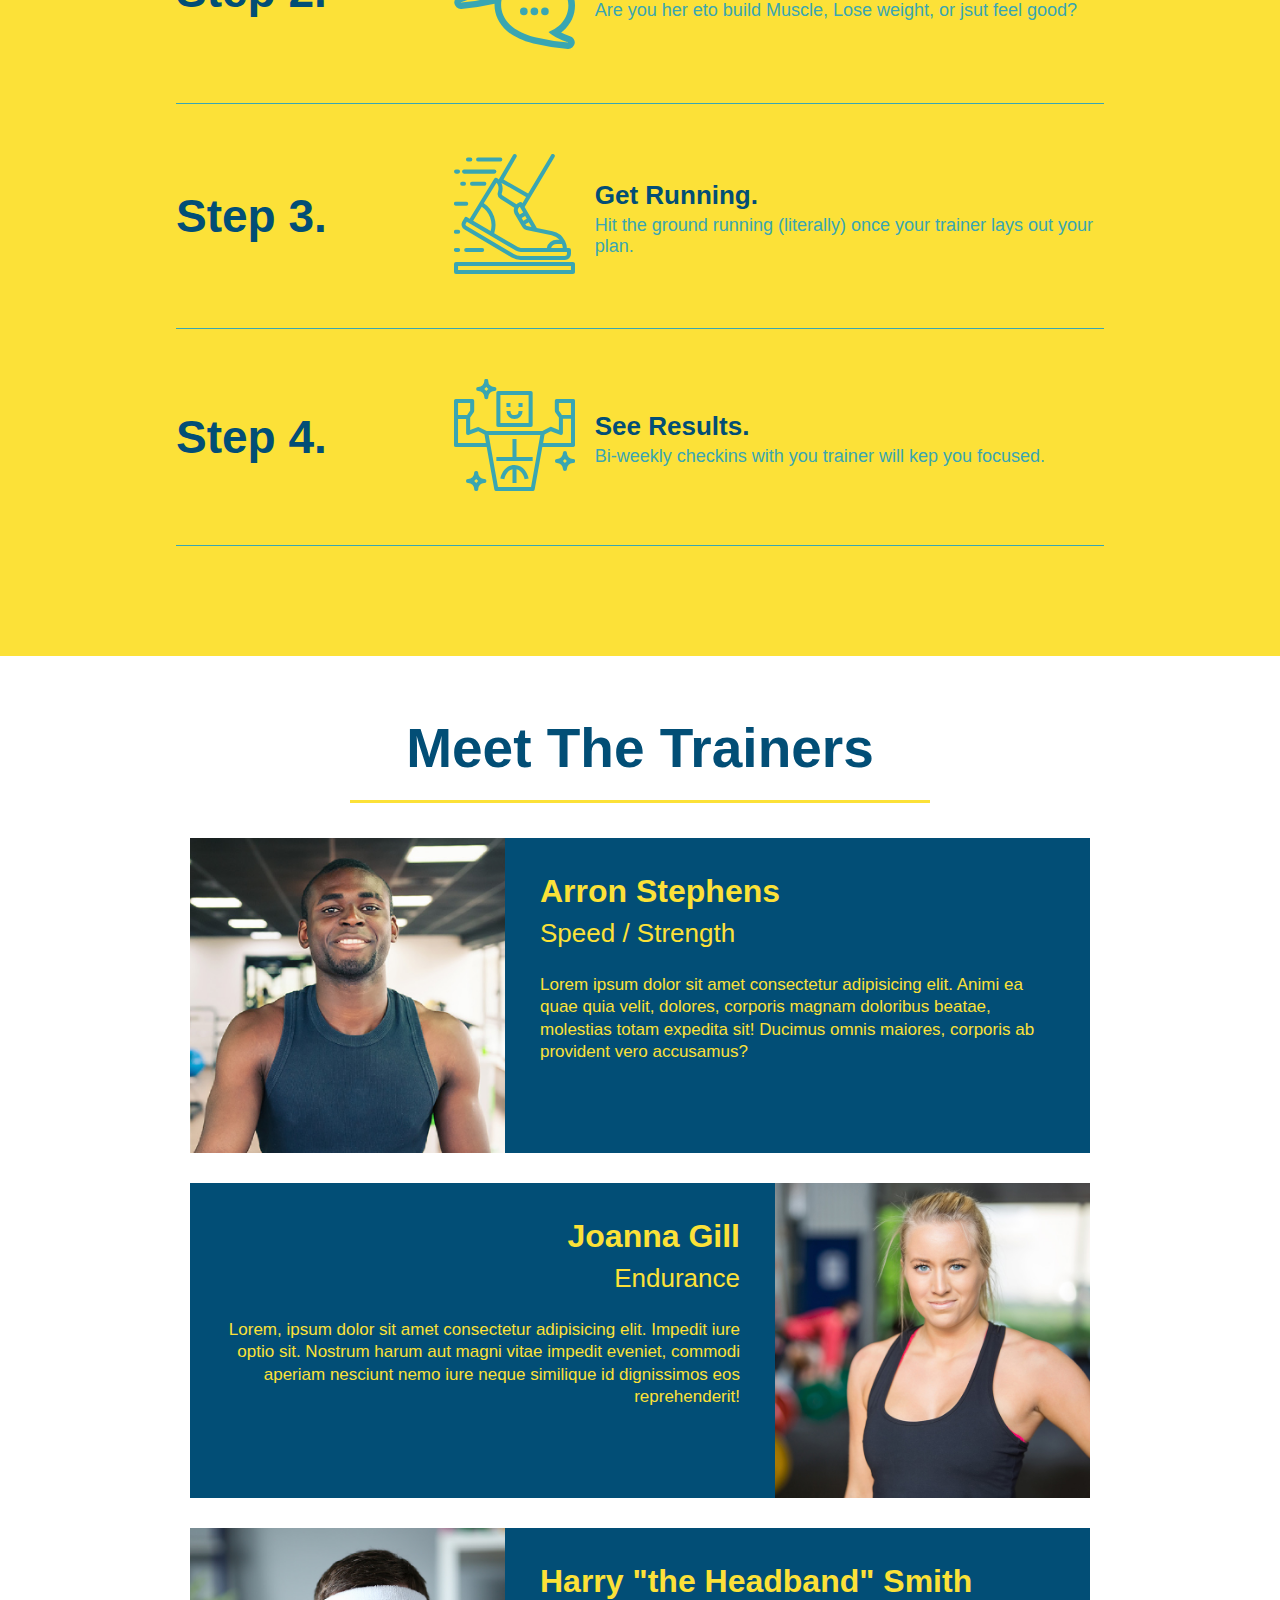
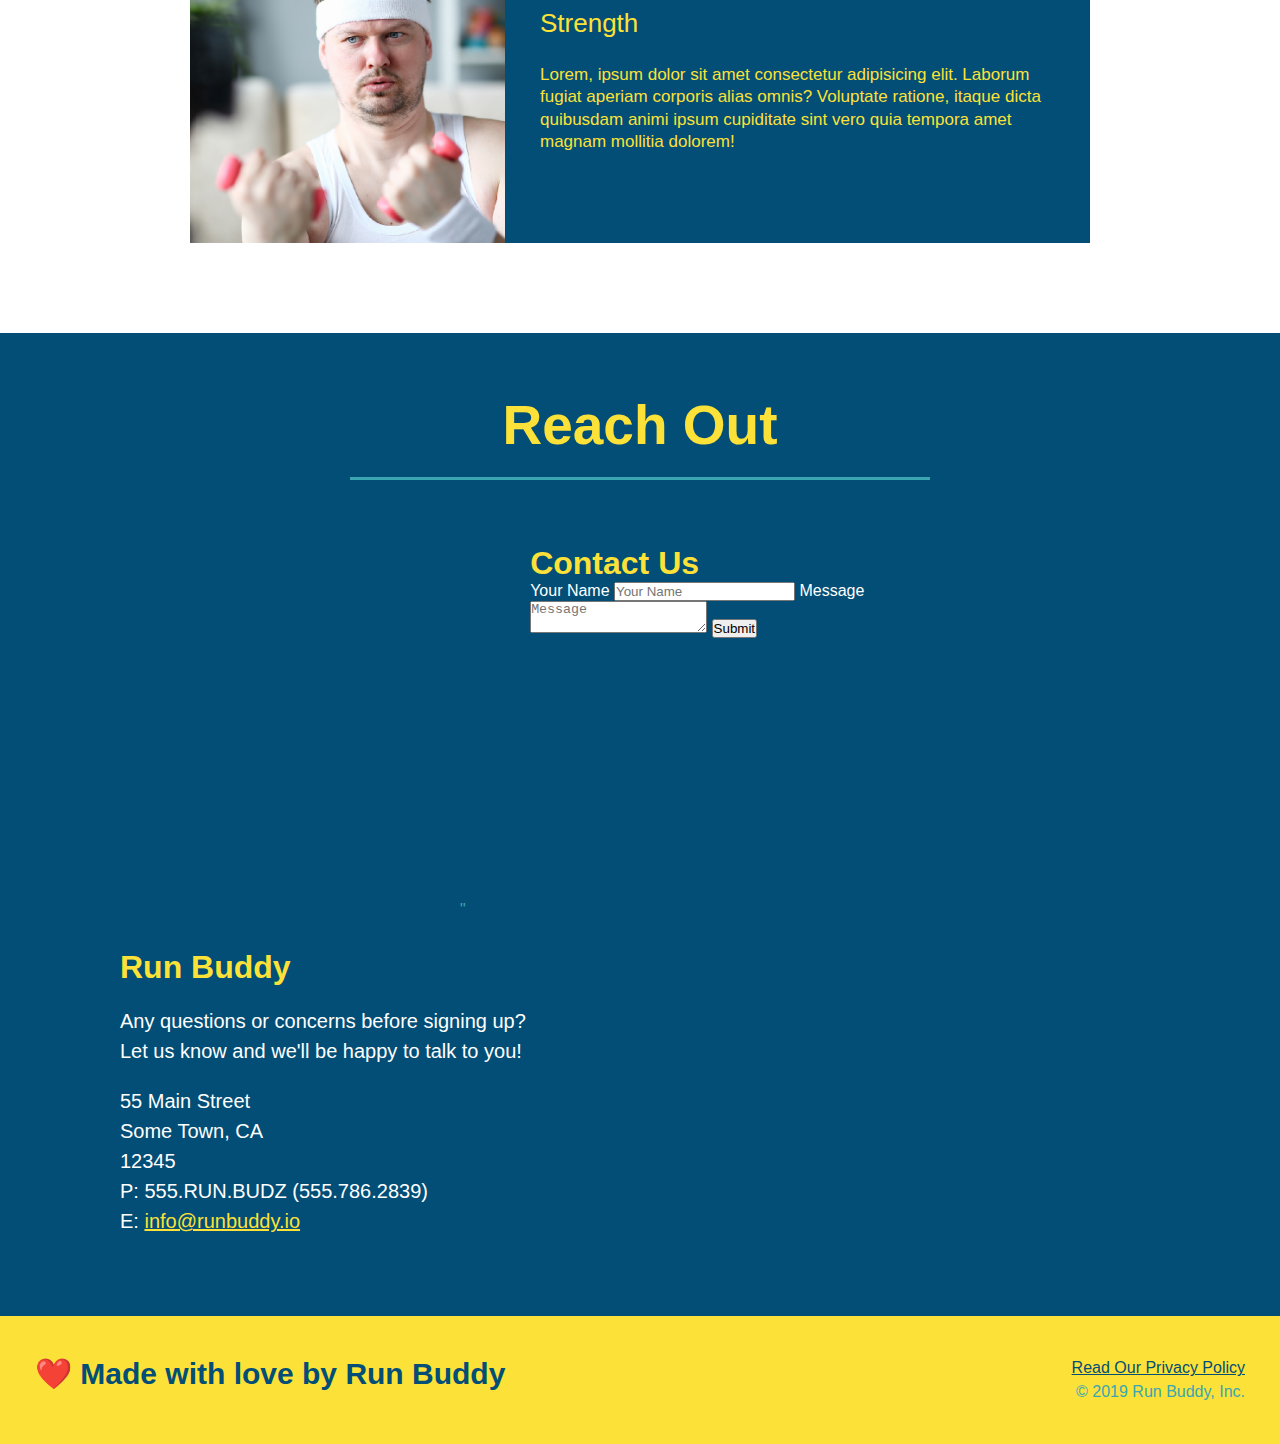
==== commit e2f5916a: "add flexbox to the steps" ====
--- a/index.html
+++ b/index.html
@@ -85,29 +85,56 @@
                 <h2 class="section-title secondary-border">What You Do</h2>
             </div>
 
-            <div>
-                <!-- insert first img element -->
-                <img src="./assets/images/step-1.svg" alt=""/>
-                <h3>Step 1: <span>Fill Out the Form Above.</span></h3>
-                <p>You're already here, so why not?</p>
-            </div>
-
-            <div>
-                <img src="./assets/images/step-2.svg" alt=""/>
-                <h3>Step 2: <span>Consult with One of Our Trainers.</span></h3>
-                <p>Are you her eto build Muscle, Lose weight, or jsut feel good?</p>
-            </div>
-
-            <div>
-                <img src="./assets/images/step-3.svg" alt=""/>
-                <h3>Step 3: <span>Get Running.</span></h3>
-                <p>Hit the ground running (literally) once your trainer lays out your plan.</p>
-            </div>
-
-            <div>
-                <img src="./assets/images/step-4.svg" alt=""/>
-                <h3>Step 4: <span>See Results.</span></h3>
-                <p>Bi-weekly checkins with you trainer will kep you focused.</p>
+            <div class="step">
+                <h3>Step 1.</h3>
+                <div class="step-info">
+                    <div class="step-img">
+                        <img src="./assets/images/step-1.svg" alt=""/>
+                    </div>
+                    <div class="step-text">
+                        <h4>Fill Out the Form Above.</h4>
+                        <p>You're already here, so why not?</p>
+                    </div>
+                </div>
+            </div>
+
+            <div class="step">
+                <h3>Step 2.</h3>  
+                <div class="step-info">
+                    <div class="step-img">
+                        <img src="./assets/images/step-2.svg" alt=""/>
+                    </div>
+                    <div class="step-text">
+                        <h4>Consult with One of Our Trainers.</h4>
+                        <p>Are you her eto build Muscle, Lose weight, or jsut feel good?</p>
+                    </div>
+                </div>
+            </div>
+
+            <div class="step">
+                <h3>Step 3.</h3>
+                <div class="step-info">
+                    <div class="step-img">
+                        <img src="./assets/images/step-3.svg" alt=""/>
+                    </div>
+                    <div class="step-text">
+                        <h4>Get Running.</h4>
+                        <p>Hit the ground running (literally) once your trainer lays out your plan.</p>
+                    </div>
+                </div>
+            </div>
+
+            <div class="step">
+                <h3>Step 4.</h3>
+                <div class="step-info">
+                    <div class="step-img">
+                        <img src="./assets/images/step-4.svg" alt=""/>
+                    </div>
+                    <div class="step-text">
+                        <h4>See Results.</h4>
+                        <p>Bi-weekly checkins with you trainer will kep you focused.</p>
+                    </div>
+                </div>
             </div>
         </section>
 
--- a/assets/css/style.css
+++ b/assets/css/style.css
@@ -168,6 +168,17 @@
     background: #fce138;
 }
 
+.step {
+    margin: 50px auto;
+    padding-bottom: 50px;
+    width: 80%;
+    border-bottom: 1px solid #39a6b2;
+    display: flex;
+    flex-wrap: wrap;
+    align-items: center;
+    justify-content: space-between;
+  }
+
 /* remove display, padding and margin add padding text align margin and width*/
 .section-title{
     font-size: 55px;
@@ -187,29 +198,44 @@
     border-color: #39a6b2;
 }
 
-.steps div{
-    margin-bottom: 80px;
-}
-
-.steps img{
-    width: 15%;
-    margin: 10px 0;
-}
-
-.steps h3{
+/* remove the margin top */
+.step h3{
     color: #024e76;
     font-size: 46px;
-    margin-top: 10px;
-}
-
-.steps p{
+    flex: 1 30%;
+}
+
+.step-info{
+    flex: 2 70%;
+    display: flex;
+    flex-wrap: wrap;
+    align-items: center;
+}
+
+.step-text h4{
+    font-size: 26px;
+    line-height: 1.5;
+    color: #024e76;
+}
+
+.step-text p{
     color: #39a6b2;
-    font-size: 23px;
-}
-
-.steps span{
-    font-size: 38px;
-}
+    font-size: 18px;
+}
+
+.step-img{
+    flex: 1 12%;
+    margin-right: 20px;
+}
+
+.step-text{
+    flex: 12;
+}
+
+.step-img img {
+    max-width: 100%;
+}
+
 
 /* remove text align */
 .trainers {
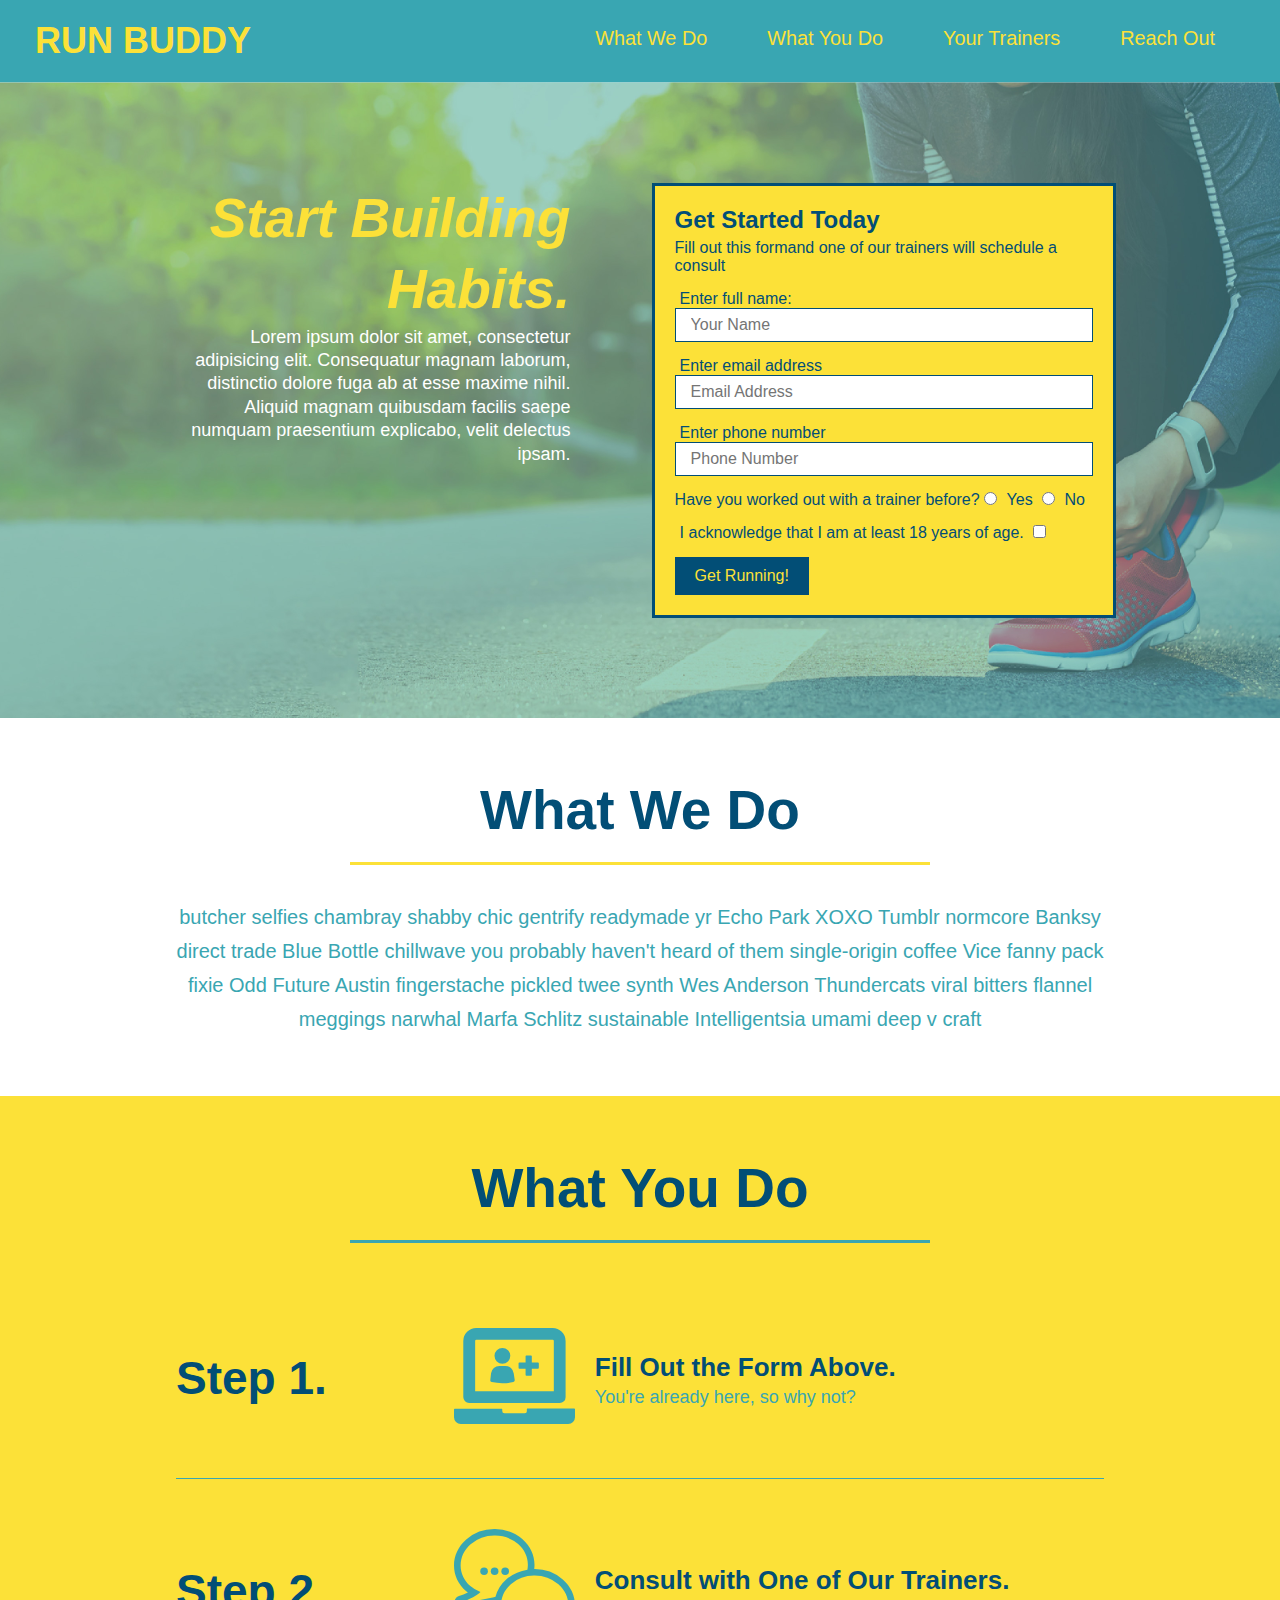
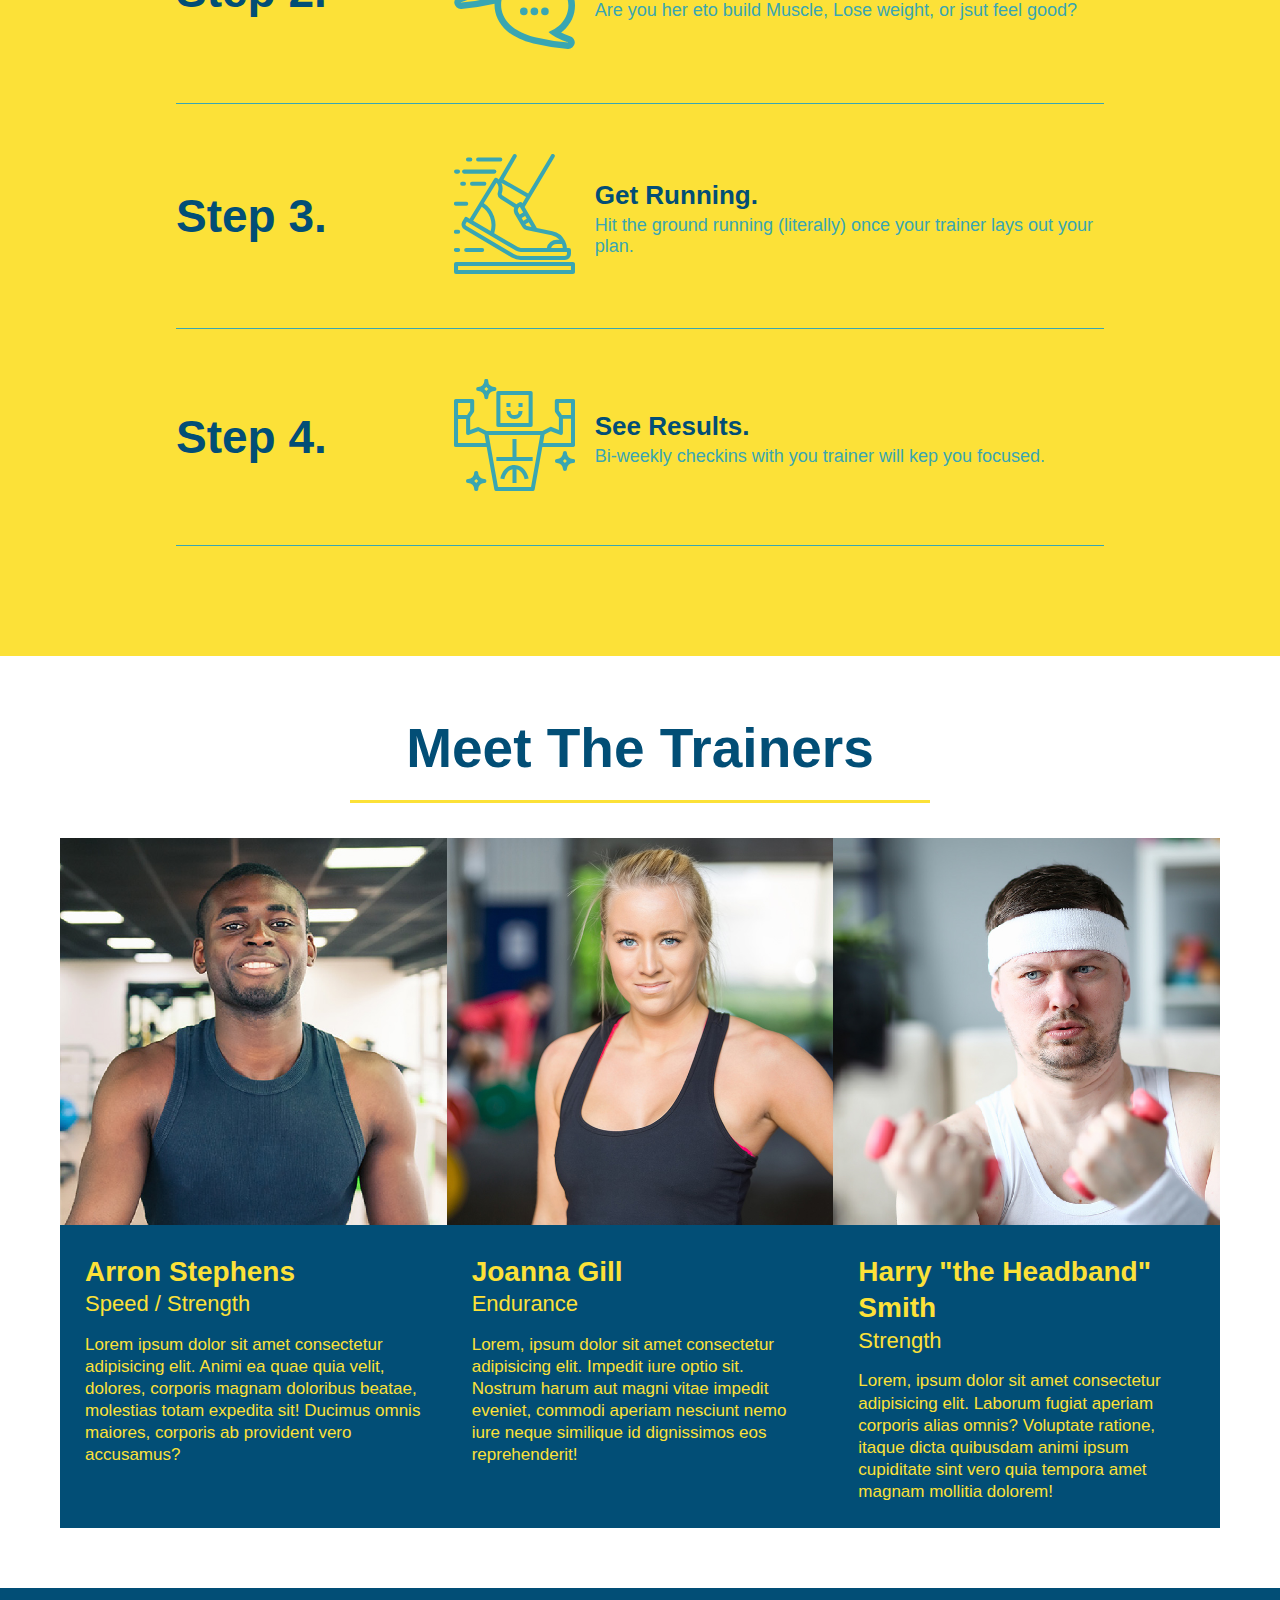
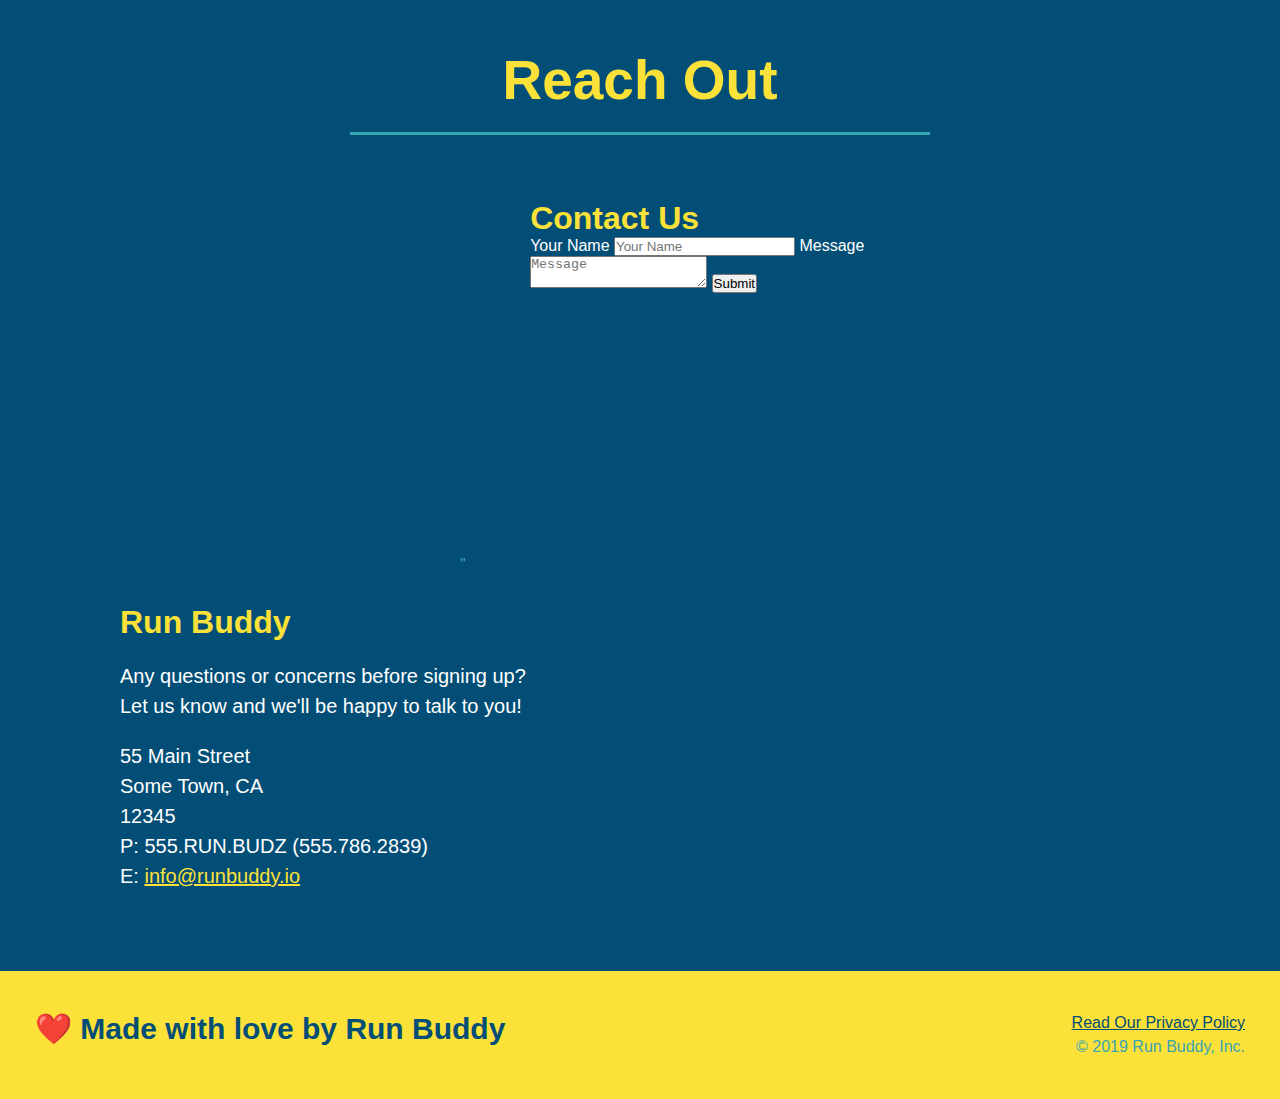
==== commit ad8bee55: "add flexbox to the trainers" ====
--- a/index.html
+++ b/index.html
@@ -138,41 +138,45 @@
             </div>
         </section>
 
+        
         <!--"meet the trainers" section-->
-        <section id="your-trainers" class="trainers">
+        <section id="your-trainers">
             <div class="flex-row">
                 <h2 class="section-title primary-border">Meet The Trainers</h2>
             </div>
-            <article class="trainer">
-                <img src="./assets/images/trainer-1.jpg" alt="Arron Stephens in his workout clothes, ready to pump iron"/>
-                <div class="trainer-bio text-left">
-                    <h3>Arron Stephens</h3>
-                    <h4>Speed / Strength</h4>
-                    <p>
-                        Lorem ipsum dolor sit amet consectetur adipisicing elit. Animi ea quae quia velit, dolores, corporis magnam doloribus beatae, molestias totam expedita sit! Ducimus omnis maiores, corporis ab provident vero accusamus?
-                    </p>
-                </div>
-            </article>
-
-            <!-- second trainer bio -->
-            <article class="trainer">
-                <div class="trainer-bio text-right">
-                    <h3>Joanna Gill</h3>
-                    <h4>Endurance</h4>
-                    <p>Lorem, ipsum dolor sit amet consectetur adipisicing elit. Impedit iure optio sit. Nostrum harum aut magni vitae impedit eveniet, commodi aperiam nesciunt nemo iure neque similique id dignissimos eos reprehenderit!</p>
-                </div>
-                <img src="./assets/images/trainer-2.jpg" alt="Joanna Gill cooling off after a workout" />
-            </article>
-
-            <!-- theird trainer bio -->
-            <article class="trainer">
-                <img src="./assets/images/trainer-3.jpg" alt="Harry Smith wearing a headband and lifting comicall small pink weights"/>
-                <div class="trainer-bio text-left">
-                    <h3>Harry "the Headband" Smith</h3>
-                    <h4>Strength</h4>
-                    <p>Lorem, ipsum dolor sit amet consectetur adipisicing elit. Laborum fugiat aperiam corporis alias omnis? Voluptate ratione, itaque dicta quibusdam animi ipsum cupiditate sint vero quia tempora amet magnam mollitia dolorem!</p>
-                </div>
-            </article>
+
+            <div class="trainers">
+                <article class="trainer">
+                    <img src="./assets/images/trainer-1.jpg" alt="Arron Stephens in his workout clothes, ready to pump iron"/>
+                    <div class="trainer-bio">
+                        <h3 class="trainer-name">Arron Stephens</h3>
+                        <h4 class="trainer-role">Speed / Strength</h4>
+                        <p>
+                            Lorem ipsum dolor sit amet consectetur adipisicing elit. Animi ea quae quia velit, dolores, corporis magnam doloribus beatae, molestias totam expedita sit! Ducimus omnis maiores, corporis ab provident vero accusamus?
+                        </p>
+                    </div>
+                </article>
+
+                <!-- second trainer bio -->
+                <article class="trainer">
+                    <img src="./assets/images/trainer-2.jpg" alt="Joanna Gill cooling off after a workout" />
+                    <div class="trainer-bio">
+                        <h3 class="trainer-name">Joanna Gill</h3>
+                        <h4 class="trainer-role">Endurance</h4>
+                        <p>Lorem, ipsum dolor sit amet consectetur adipisicing elit. Impedit iure optio sit. Nostrum harum aut magni vitae impedit eveniet, commodi aperiam nesciunt nemo iure neque similique id dignissimos eos reprehenderit!</p>
+                    </div>
+                </article>
+
+                <!-- theird trainer bio -->
+                <article class="trainer">
+                    <img src="./assets/images/trainer-3.jpg" alt="Harry Smith wearing a headband and lifting comicall small pink weights"/>
+                    <div class="trainer-bio">
+                        <h3 class="trainer-name">Harry "the Headband" Smith</h3>
+                        <h4 class="trainer-role">Strength</h4>
+                        <p>Lorem, ipsum dolor sit amet consectetur adipisicing elit. Laborum fugiat aperiam corporis alias omnis? Voluptate ratione, itaque dicta quibusdam animi ipsum cupiditate sint vero quia tempora amet magnam mollitia dolorem!</p>
+                    </div>
+                </article>
+            </div>
         </section>
 
         <!--"reach out" section"-->
--- a/assets/css/style.css
+++ b/assets/css/style.css
@@ -239,26 +239,30 @@
 
 /* remove text align */
 .trainers {
-    
-}
-
+    width: 100%;
+    margin: 0 auto;
+    display: flex;
+    flex-wrap: wrap;
+    justify-content: space-around;
+}
+
+/* remove width and overflow */
 .trainer {
-    width: 900px;
-    margin: 0 auto 30px auto;
+    margin: 20;
     background: #024e76;
     color: #fce138;
-    overflow: auto;
+    flex: 1;
   }
 
+  /* remove float */
 .trainer img {
-    width: 35%;
-    float: left;
-}
-
+    width: 100%;
+}
+
+/* remove float and width */
 .trainer-bio{
-    padding: 35px;
-    float: left;
-    width: 65%;
+    padding: 25px;
+    line-height: 1.3;
 }
 
 .text-left{
@@ -274,20 +278,19 @@
     display: flex;
 }
 
+/* remove the margin */
 .trainer-bio h3{
-    font-size: 32px;
-    margin-bottom: 8px;
+    font-size: 28px;
 }
 
 .trainer-bio h4{
     font-weight: lighter;
-    font-size: 26px;
-    margin-bottom: 25px;
+    font-size: 22px;
+    margin-bottom: 15px;
 }
 
 .trainer-bio p{
     font-size: 17px;
-    line-height: 1.3;
 }
 
 /* remove text align */
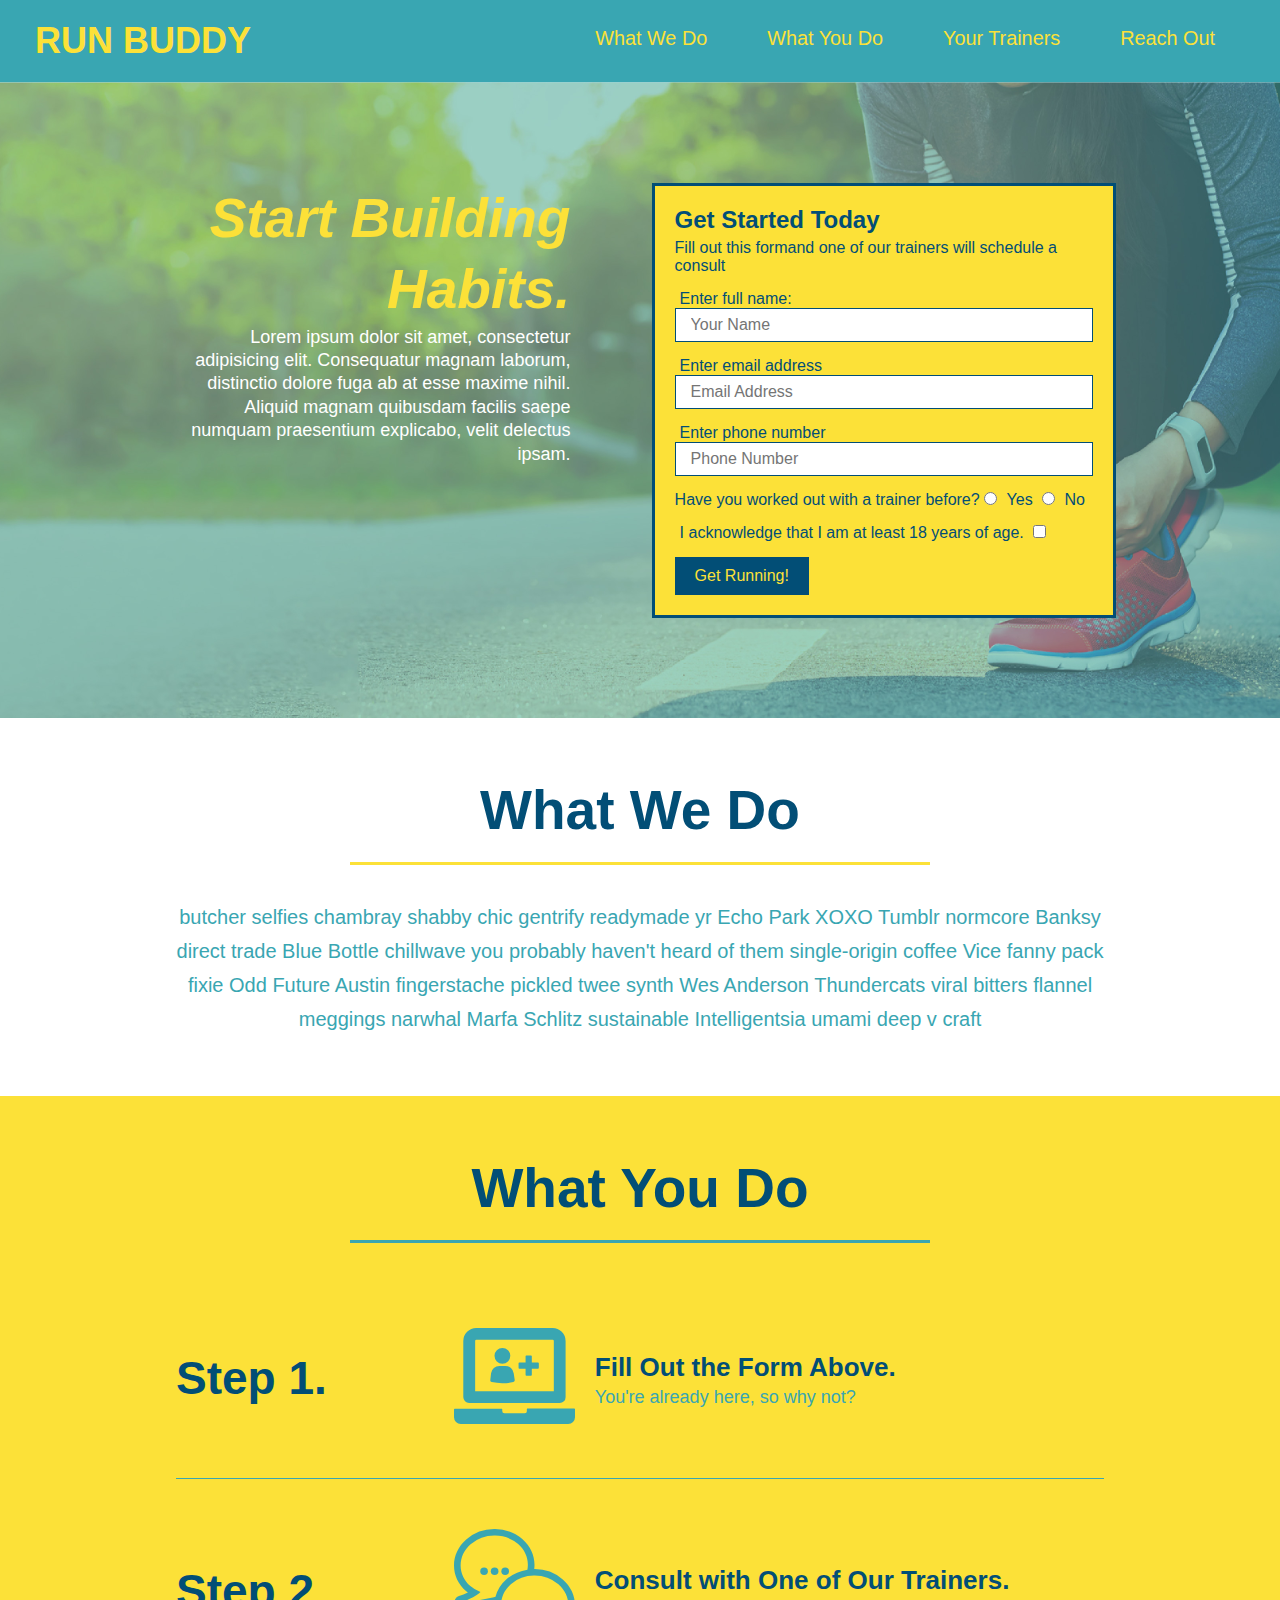
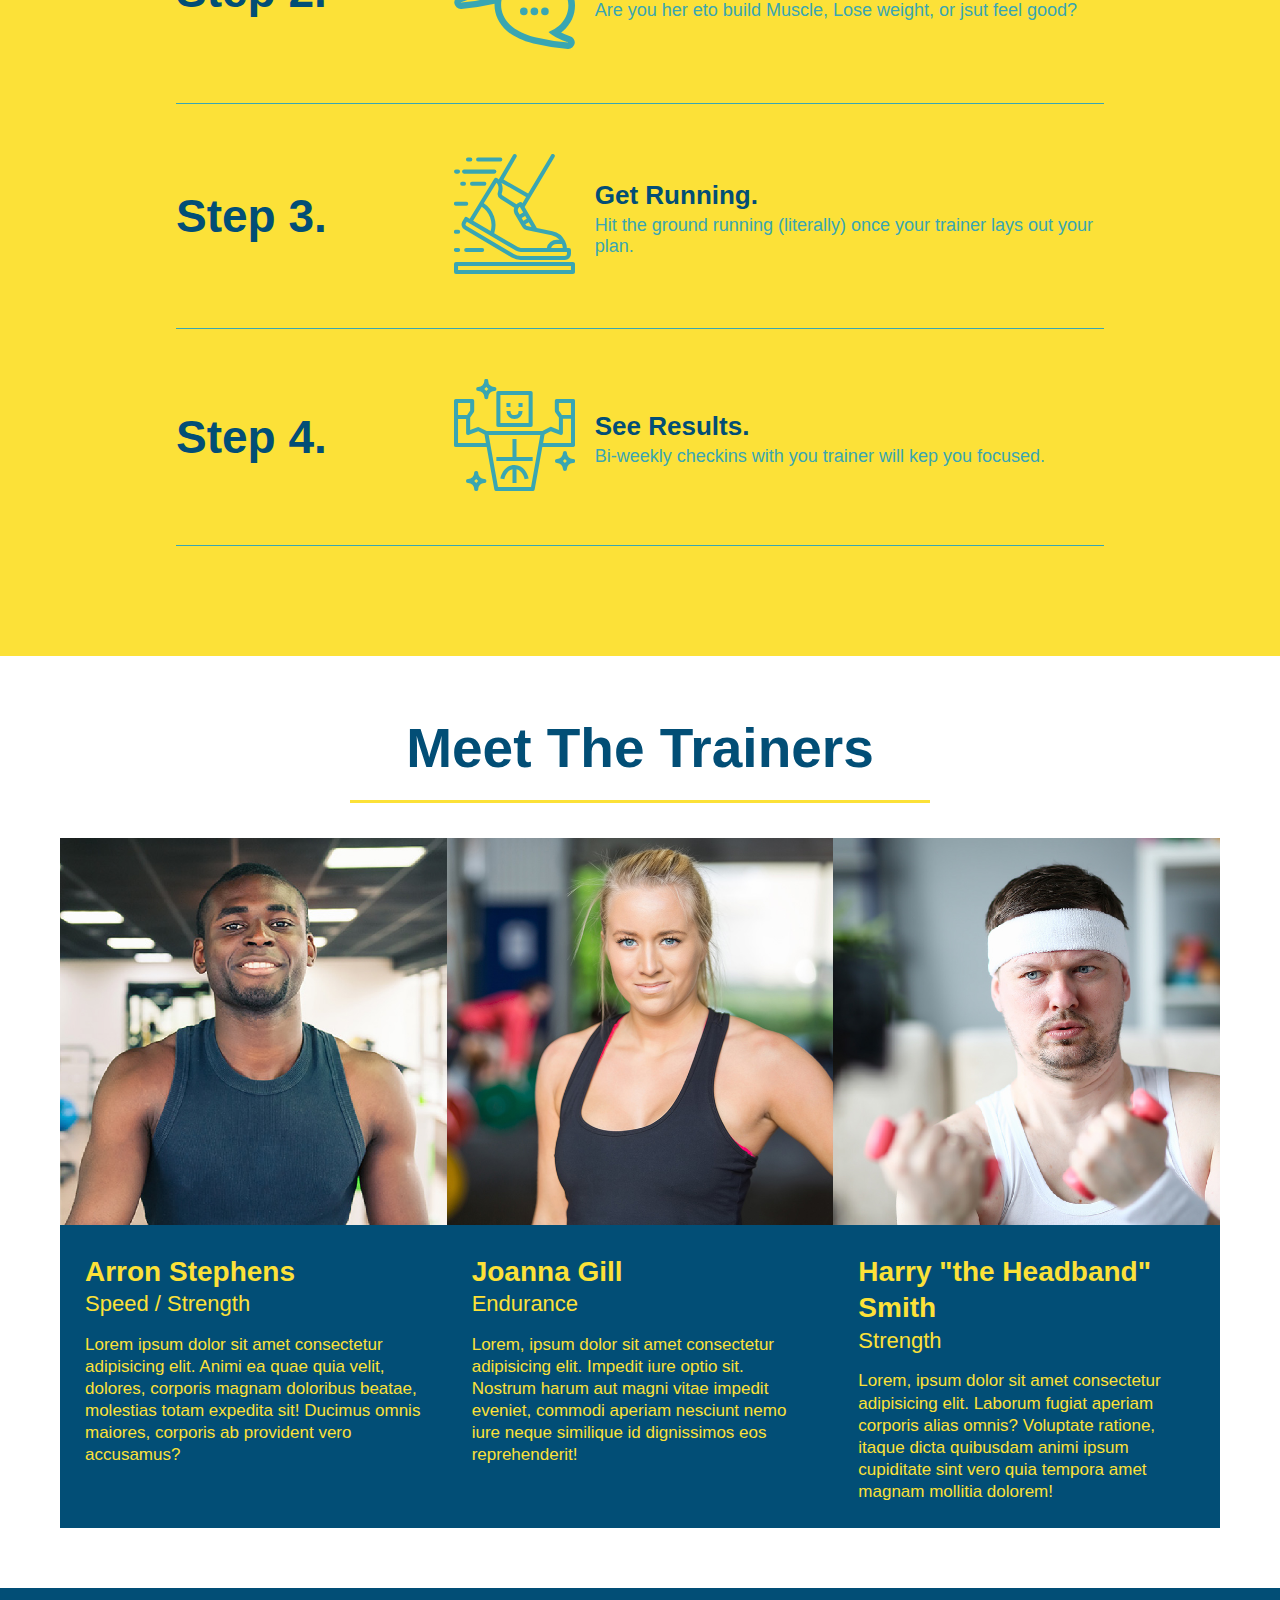
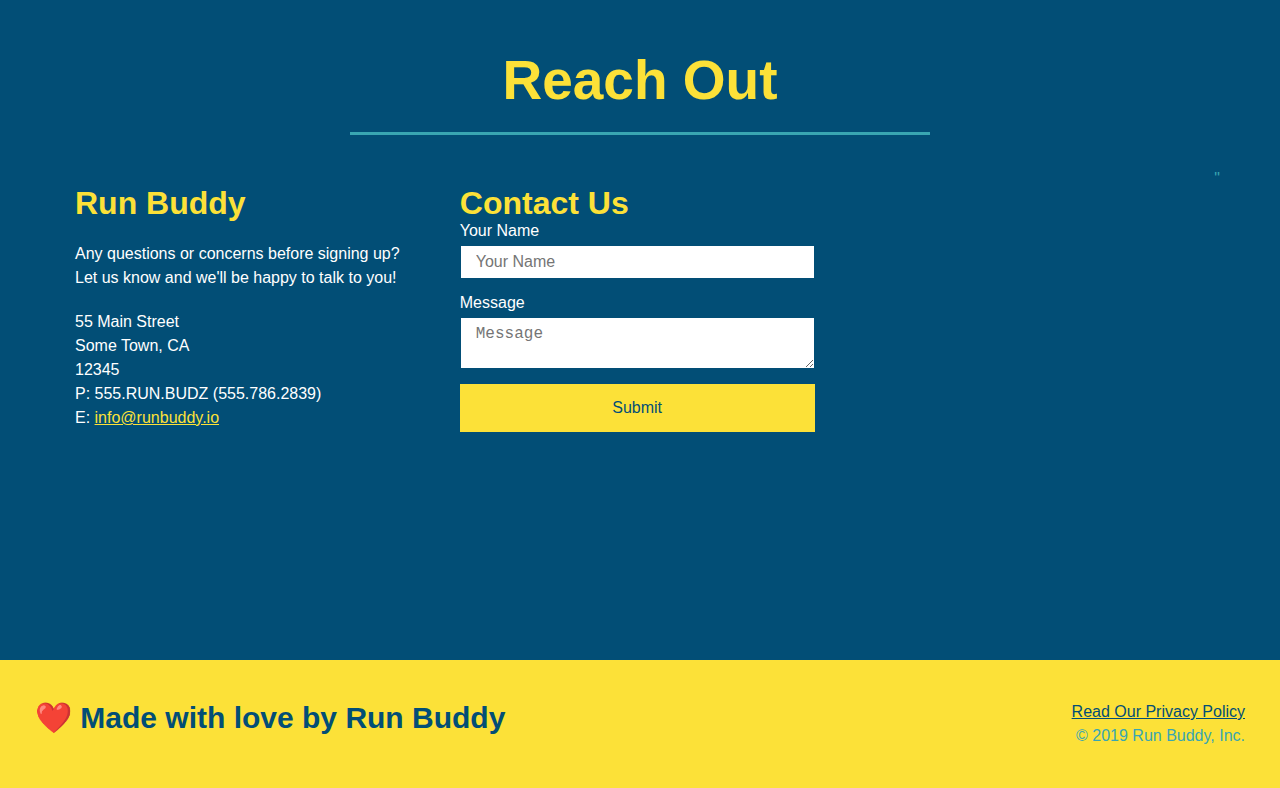
==== commit 1ff98f94: "add flexbox to the reach out section" ====
--- a/index.html
+++ b/index.html
@@ -183,22 +183,6 @@
         <section id="reach-out" class="contact">
             <h2 class="section-title secondary-border">Reach Out</h2>
             <div class="contact-info">
-                <iframe src="https://www.google.com/maps/embed?pb=!1m18!1m12!1m3!1d3091.2697027211643!2d-76.89003658479393!3d39.21403997952303!2m3!1f0!2f0!3f0!3m2!1i1024!2i768!4f13.1!3m3!1m2!1s0x89b7df13bcead563%3A0xeca47c18a55ef72!2s5380%20Harness%20Ct%2C%20Columbia%2C%20MD%2021044!5e0!3m2!1sen!2sus!4v1643344019743!5m2!1sen!2sus" style="border:0;" allowfullscreen="" loading="lazy"></iframe>"
-
-                <!-- contact us info -->
-                <div class="contact-form">
-                    <h3>Contact Us</h3>
-                    <form>
-                        <label for="contact-name">Your Name</label>
-                        <input type="text" id="contact-name" placeholder="Your Name"/>
-
-                        <label for="contact-message">Message</label>
-                        <textarea type="text" id="contact-message" placeholder="Message"></textarea>
-
-                        <button type="submit">Submit</button>
-                    </form>
-                </div>
-
                 <div>
                     <h3>Run Buddy</h3>
                     <p>
@@ -214,6 +198,22 @@
                         E: <a href="mailto:info@runbuddy.io">info@runbuddy.io</a>
                     </address>
                 </div>
+
+                <!-- contact us info -->
+                <div class="contact-form">
+                    <h3>Contact Us</h3>
+                    <form>
+                        <label for="contact-name">Your Name</label>
+                        <input type="text" id="contact-name" placeholder="Your Name"/>
+
+                        <label for="contact-message">Message</label>
+                        <textarea type="text" id="contact-message" placeholder="Message"></textarea>
+
+                        <button type="submit">Submit</button>
+                    </form>
+                </div>
+
+                <iframe src="https://www.google.com/maps/embed?pb=!1m18!1m12!1m3!1d3091.2697027211643!2d-76.89003658479393!3d39.21403997952303!2m3!1f0!2f0!3f0!3m2!1i1024!2i768!4f13.1!3m3!1m2!1s0x89b7df13bcead563%3A0xeca47c18a55ef72!2s5380%20Harness%20Ct%2C%20Columbia%2C%20MD%2021044!5e0!3m2!1sen!2sus!4v1643344019743!5m2!1sen!2sus" style="border:0;" allowfullscreen="" loading="lazy"></iframe>"                
             </div>
         </section>
 
--- a/assets/css/style.css
+++ b/assets/css/style.css
@@ -302,17 +302,23 @@
     color: #fce138;
 }
 
+.contact-info{
+    display: flex;
+    justify-content: space-between;
+    flex-wrap: wrap;
+}
+
+.contact-info > *{
+    flex: 1;
+    margin: 15px;
+}
+
+/* remove width */
 .contact-info iframe{
-    width: 400px;
     height: 400px;
 }
 
 .contact-info div{
-    width: 410px;
-    display: inline-block;
-    vertical-align: top;
-    text-align: left;
-    margin: 30px 0 0 60px;
     color: white;
 }
 
@@ -324,10 +330,31 @@
 .contact-info p, .contact-info address{
     margin: 20px 0;
     line-height: 1.5;
-    font-size: 20px;
+    font-size: 16px;
     font-style: normal;
 }
 
 .contact-info a{
     color: #fce138;
+}
+
+.contact-form input, .contact-form textarea{
+    border: 1px solid #024e76;
+    display: block;
+    padding: 7px 15px;
+    font-size: 16px;
+    color: #024e76;
+    width: 100%;
+    margin-bottom: 15px;
+    margin-top: 5px;
+}
+
+.contact-form button{
+    width: 100%;
+    border: none;
+    background: #fce138;
+    color: #024e76;
+    text-align: center;
+    padding: 15px 0;
+    font-size: 16px;
 }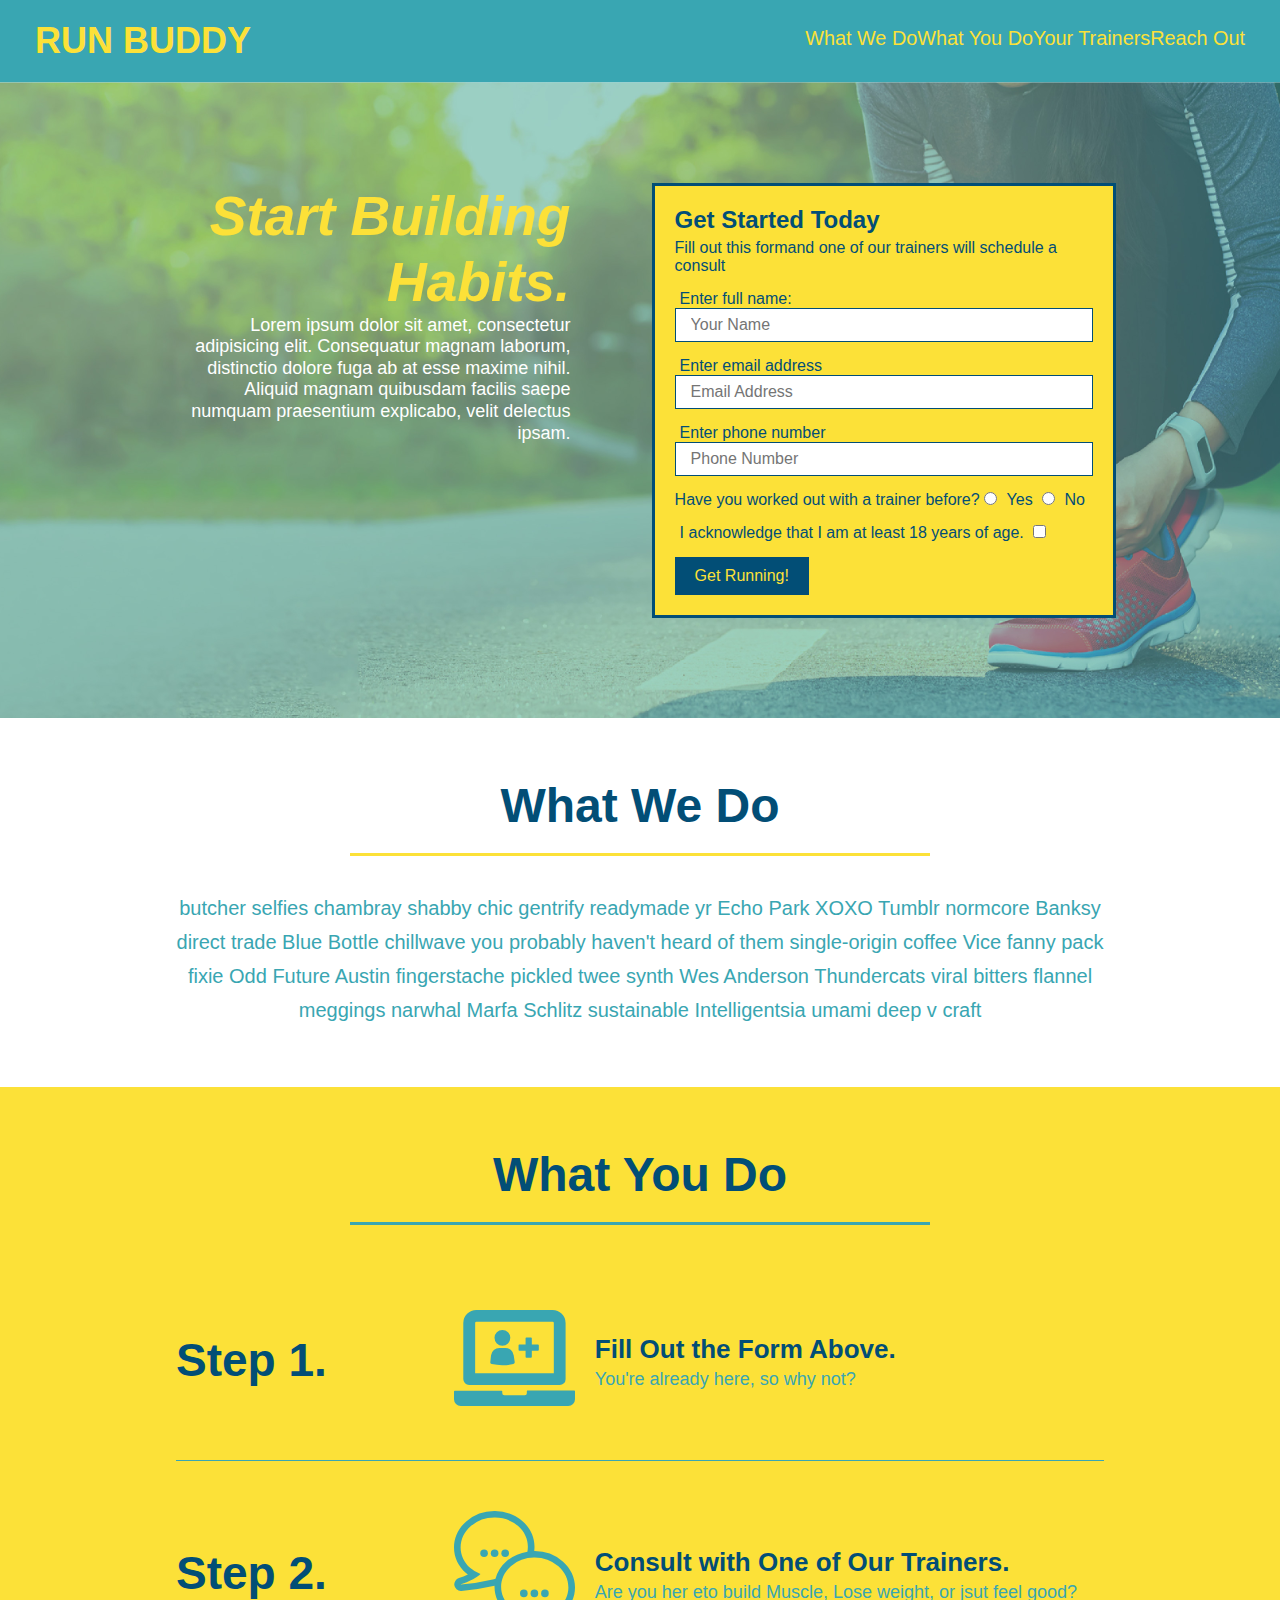
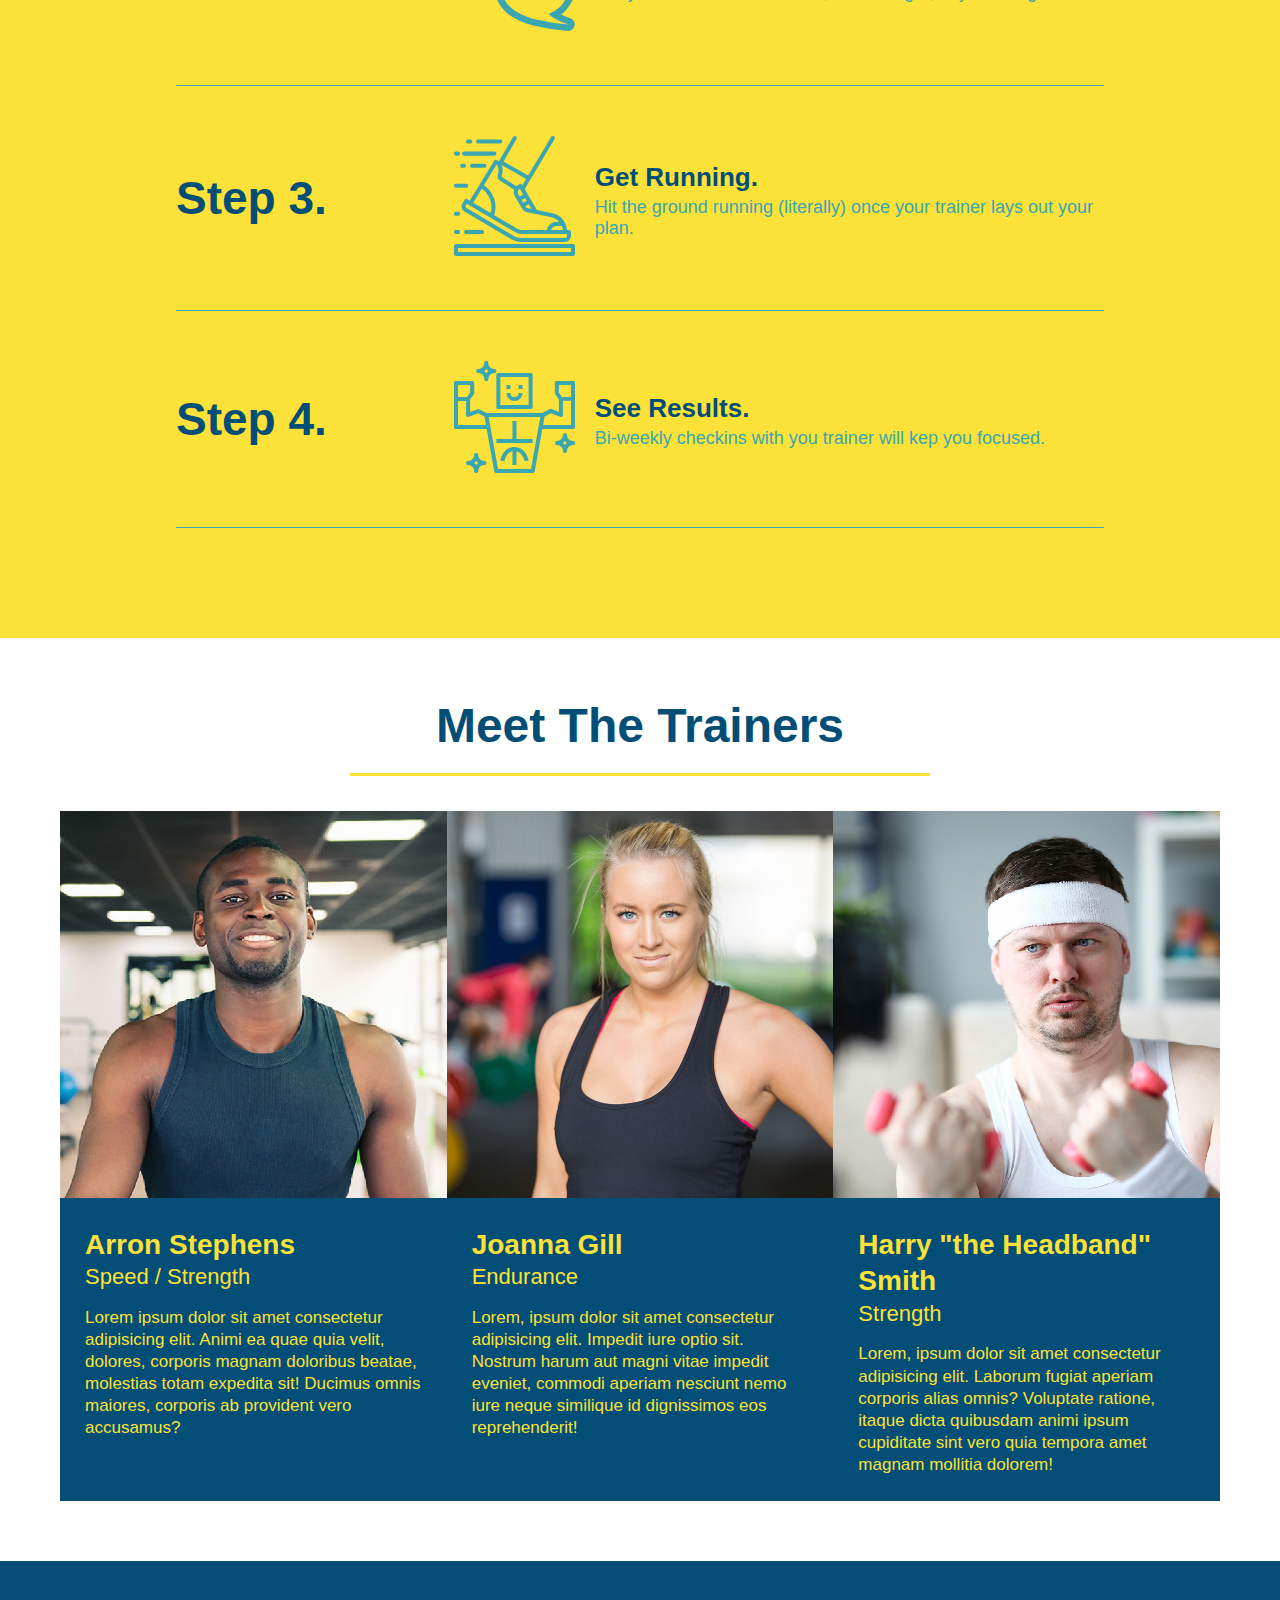
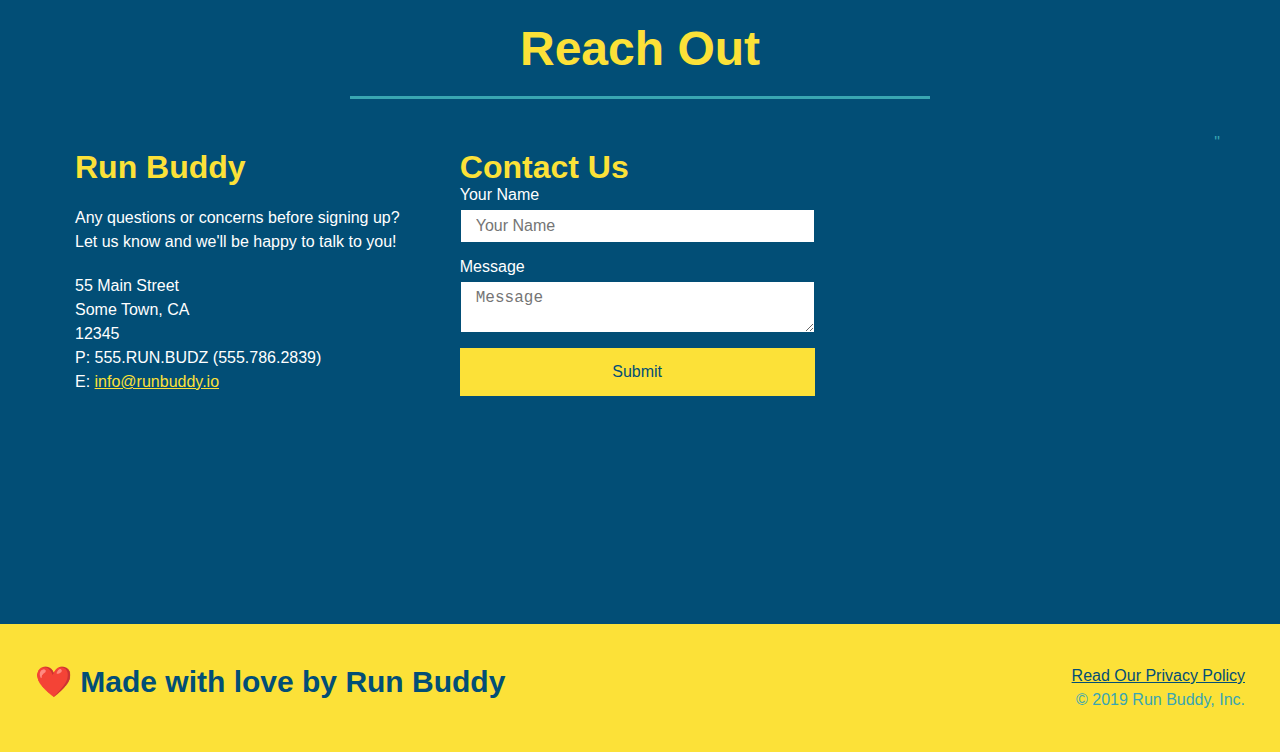
==== commit 81678e94: "set up media queries to css" ====
--- a/index.html
+++ b/index.html
@@ -2,6 +2,7 @@
 <html lang="en">
     <head>
         <meta charset="UTF-8"/>
+        <meta name="viewport" content="width=device-width, initial-scale=1.0"/>
         <title>Run Buddy</title>
         <link rel="stylesheet" href="./assets/css/style.css" />
     </head>
--- a/assets/css/style.css
+++ b/assets/css/style.css
@@ -36,7 +36,7 @@
     margin: 7px 0;
 }
 
-/* change the display to flex, add wrap, justify for x axis, and align for y axis */
+/* change the display to flex, add wrap, justify for x axis, and align for y axis*/
 header nav ul{
     display: flex;
     flex-wrap: wrap;
@@ -45,9 +45,9 @@
     list-style: none;
 }
 
-/* change the font size to view width instead of pixels */
+/* change the font size to view width instead of pixels. Replace maring with padding */
 header nav ul li a{
-    margin: 0 30px;
+    padding: 10px, 15px;
     font-weight: lighter;
     font-size: 1.55vw;
 }
@@ -90,6 +90,7 @@
     display: flex;
     justify-content: center;
     flex-wrap: wrap;
+    align-items: flex-start;
 }
 
 .hero-form button{
@@ -110,7 +111,7 @@
     margin: 3.5%;
     color: #fff;
     font-size: 18px;
-    line-height: 1.3;
+    line-height: 1.2;
 }
 
 .hero-cta h2{
@@ -181,7 +182,7 @@
 
 /* remove display, padding and margin add padding text align margin and width*/
 .section-title{
-    font-size: 55px;
+    font-size: 48px;
     color: #024e76;
     border-bottom: 3px solid;
     padding-bottom: 20px;
@@ -357,4 +358,28 @@
     text-align: center;
     padding: 15px 0;
     font-size: 16px;
+}
+
+/* media query for smaller desktop screens and smaller */
+@media screen and (max-width: 980px) {
+    header h1 a {
+        /* this will be applied on any screen smaller than 980px */
+        
+    }
+}
+
+/* media query for tablets and smaller */
+@media screen and (max-width: 768px) {
+    header h1 {
+        /* this will be applied on any screen between 768px and 575ps */
+        
+    }
+}
+
+/* media query for mobile phones and smaller */
+@media screen and (max-width: 575px) {
+    header h1 {
+        /* this will be applied on any screen smaller than 575px */
+        
+    }
 }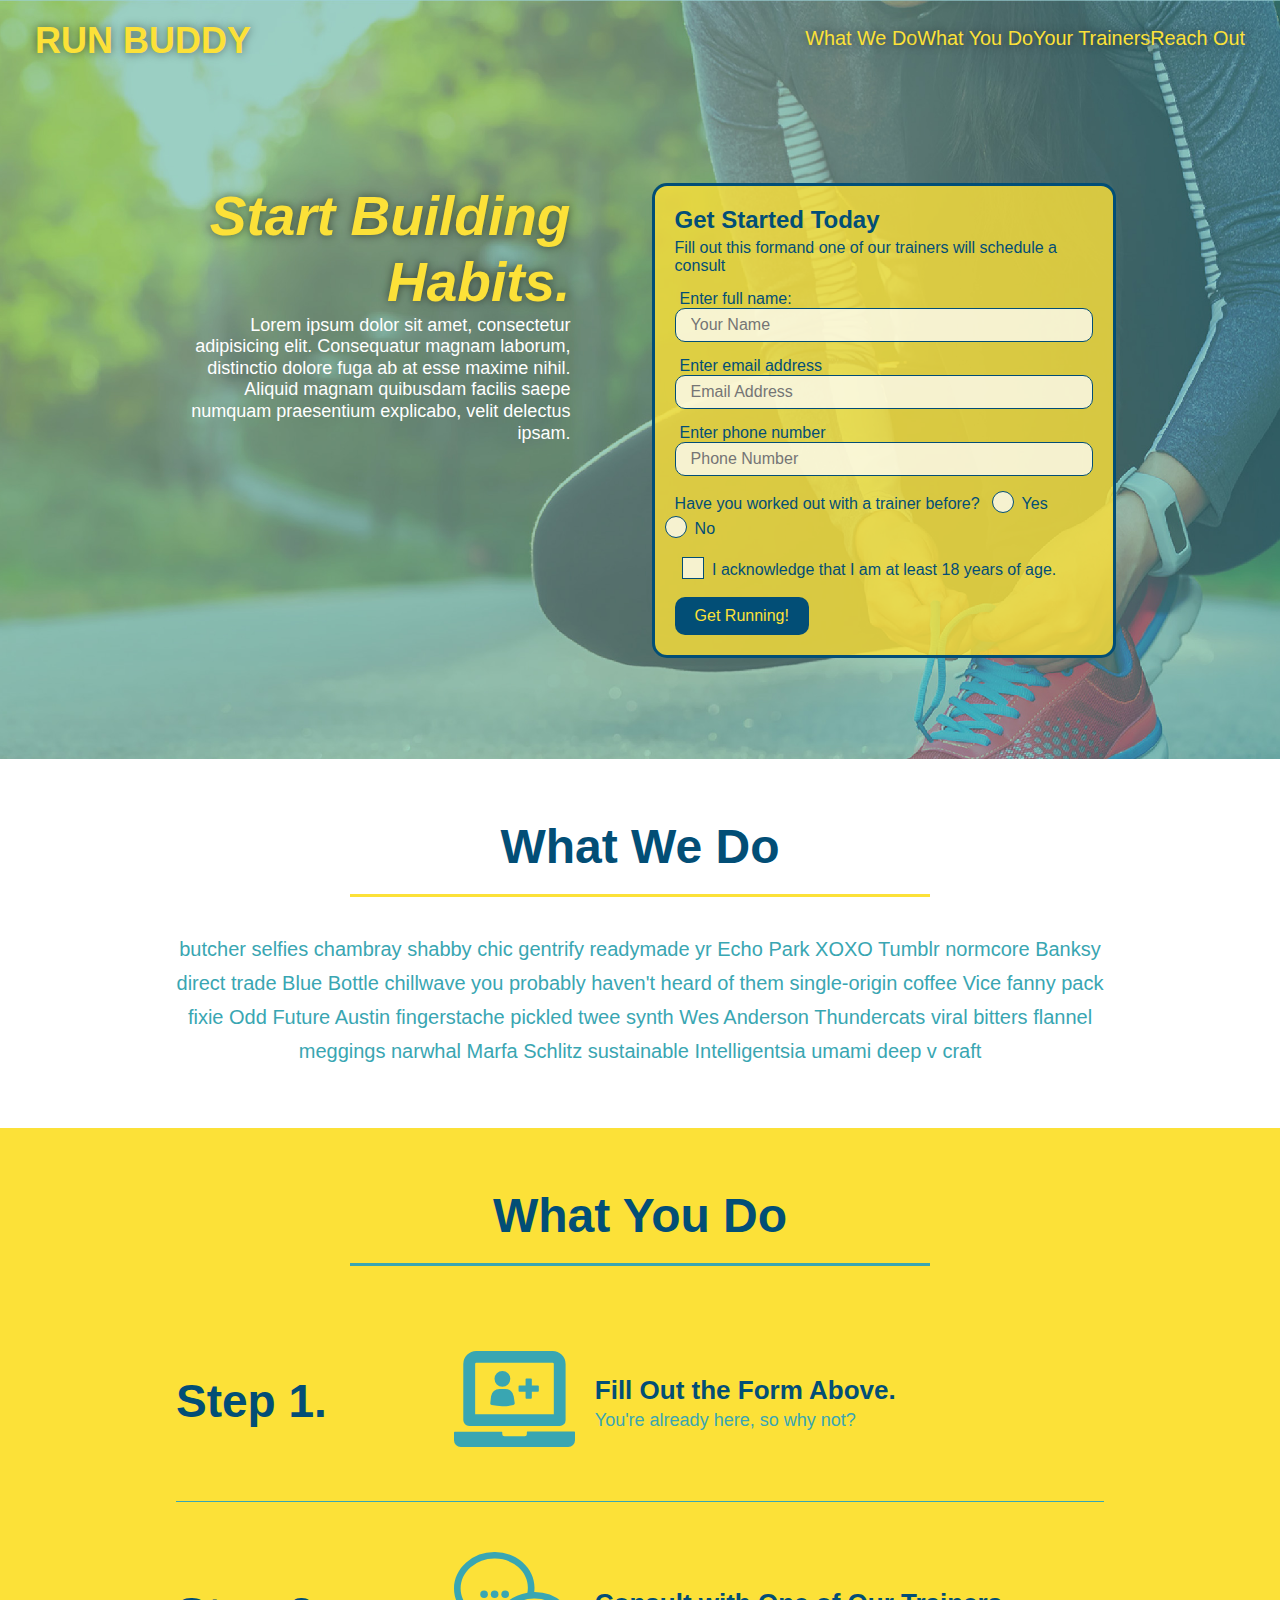
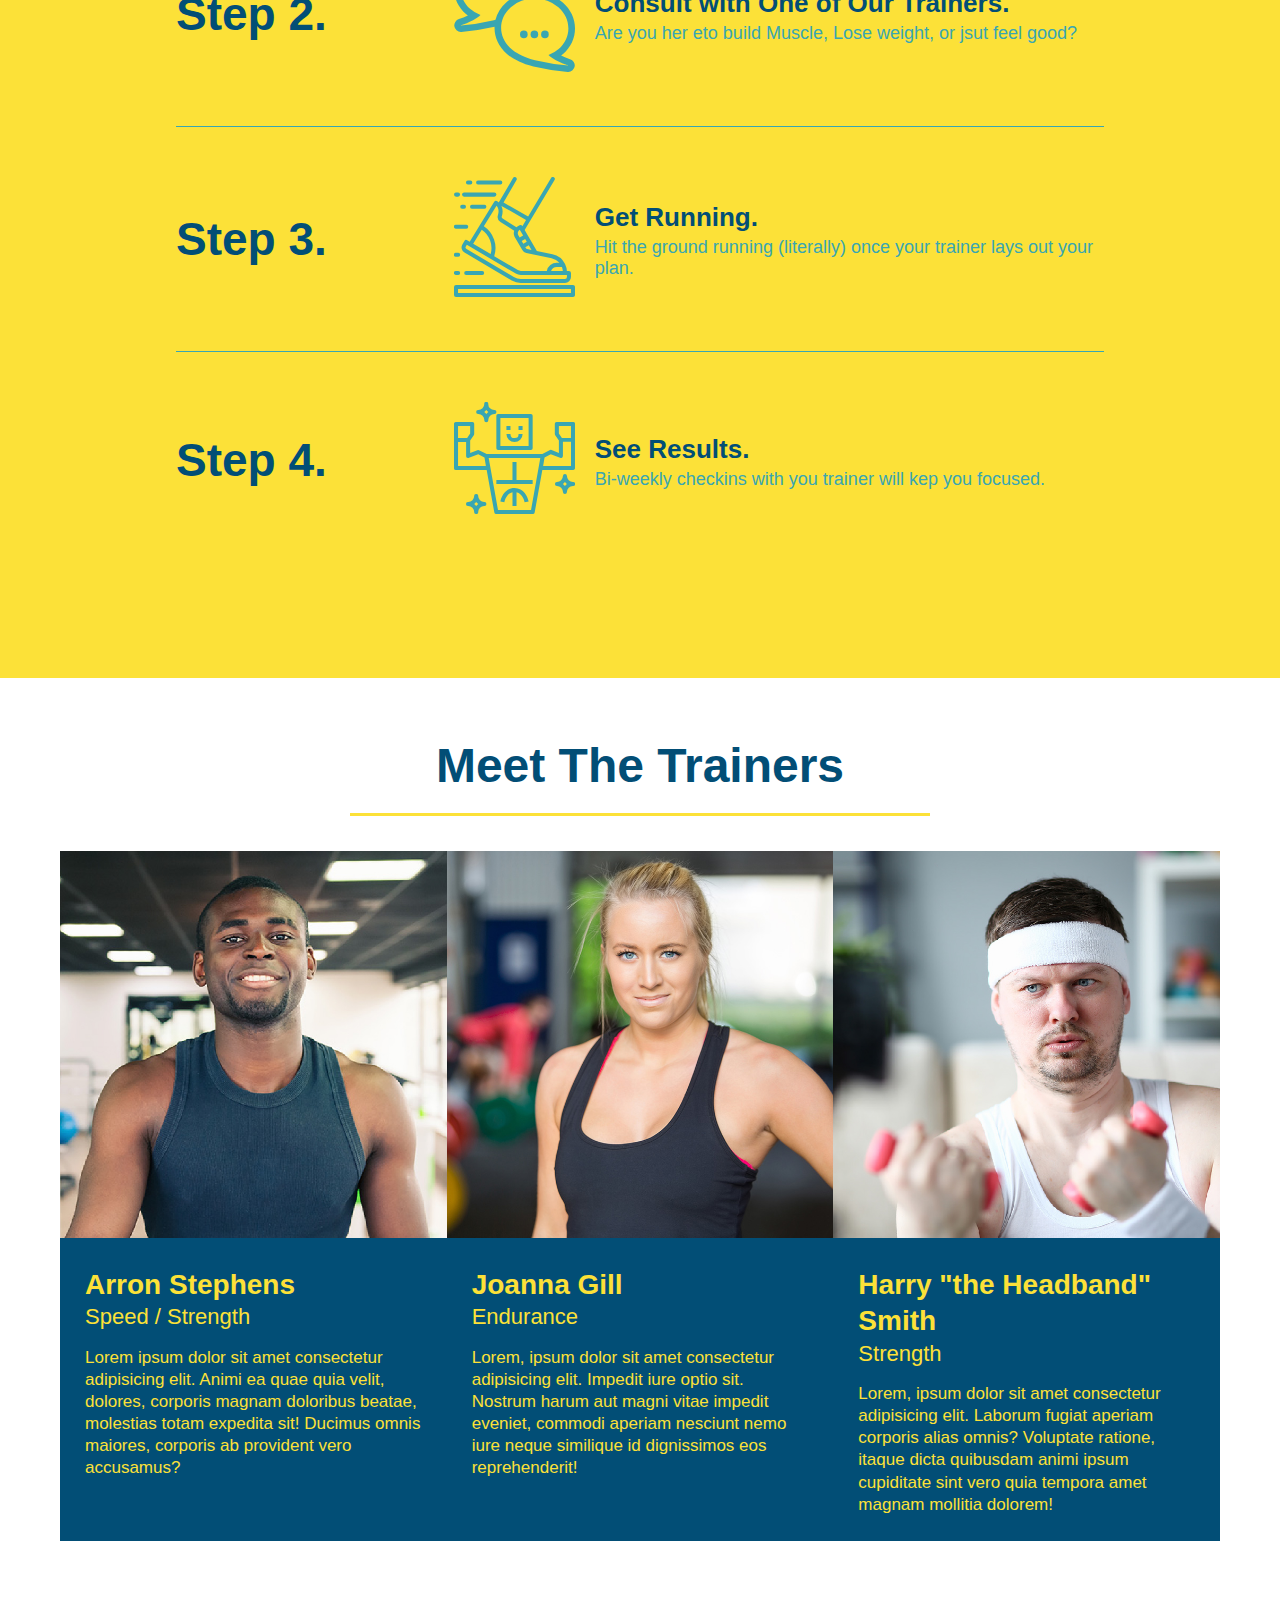
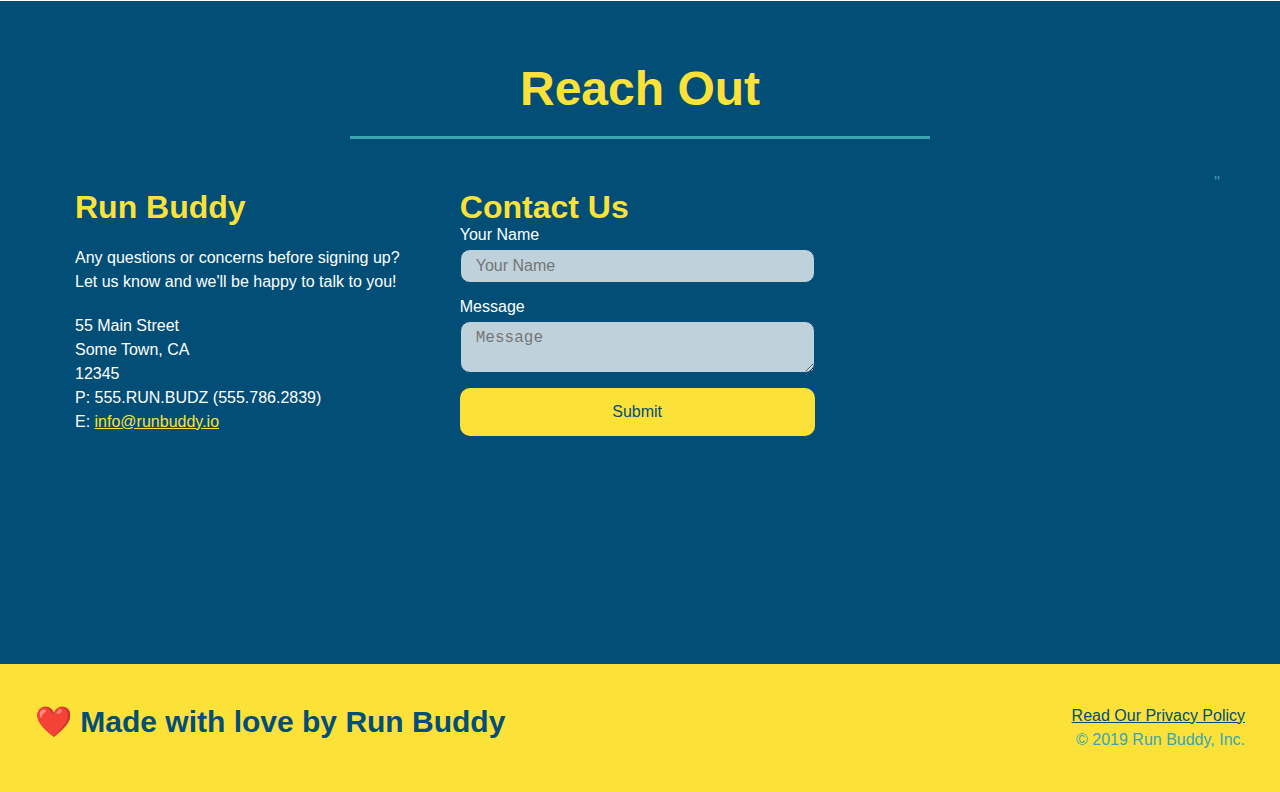
==== commit 20f08617: "final css touches" ====
--- a/index.html
+++ b/index.html
@@ -53,14 +53,20 @@
                     <input type="tel" placeholder="Phone Number" name="phone" id="phone" class="form-input"/>
                     <p>
                         Have you worked out with a trainer before?
-                        <input type="radio" name="trainer-confirm" id="trainer-yes"/>
-                        <label for="trainer-yes">Yes</label>
-                        <input type="radio" name="trainer-confirm" id="trainer-no"/>
-                        <label for="trainer-no">No</label>
+                        <span class="radio-wrapper">
+                            <input type="radio" name="trainer-confirm" id="trainer-yes"/>
+                            <label for="trainer-yes">Yes</label>
+                        </span>
+                        <span class="radio-wrapper">
+                            <input type="radio" name="trainer-confirm" id="trainer-no"/>
+                            <label for="trainer-no">No</label>
+                        </span>
                     </p>
                     <p>
-                        <label for="checkbox">I acknowledge that I am at least 18 years of age.</label>
-                        <input type="checkbox" name="age-confirm" id="checkbox"/>
+                        <span class="checkbox-wrapper">
+                            <input type="checkbox" name="age-confirm" id="checkbox"/>
+                            <label for="checkbox">I acknowledge that I am at least 18 years of age.</label>
+                        </span>
                     </p>
                     <button type="submit">Get Running!</button>
                 </form>
--- a/assets/css/style.css
+++ b/assets/css/style.css
@@ -4,31 +4,47 @@
     box-sizing: border-box;
 }
 
+:root {
+    --primary-color: #fce138;
+    --secondary-color: #024e76;
+    --tertiary-color: #39a6b2;
+  }
+
 body{
-    color: #39a6b2;
+    color: var(--tertiary-color);
     font-family: Helvetica, Arial, sans-serif;
 }
 
 /* add display: flex, justify-content, & flex-wrap to header container */
 header{
     padding: 20px 35px;
-    background-color: #39a6b2;
+    background-color: var(--tertiary-color);
     display: flex;
     justify-content: space-between;
     flex-wrap: wrap;
+    position: -webkit-sticky;
+    position: sticky;
+    top: 0;
+    background-image: url("../images/hero-bg.jpg");
+    background-size: cover;
+    background-position: center;
+    background-attachment: fixed;
+    background-position: 80%;
+    z-index: 9999;
 }
 
 /* remove display: inline */
 header h1{
     font-weight: bold;
     font-size: 36px;
-    color: #fce138;
+    color: var(--primary-color);
     margin: 0;
+    text-shadow: 0 0 10px rgba(0, 0, 0, 0.5);
 }
 
 header a{
     text-decoration: none;
-    color: #fce138;
+    color: var(--primary-color);
 }
 
 /* remove float: right */
@@ -50,10 +66,18 @@
     padding: 10px, 15px;
     font-weight: lighter;
     font-size: 1.55vw;
+    text-shadow: 0 0 10px rgba(0, 0, 0, 0.5);
+}
+
+header nav ul li a:hover{
+    background: var(--primary-color);
+    color: var(--secondary-color);
+    border-radius: 15px;
+    text-shadow: none;
 }
 
 footer{
-    background: #fce138;
+    background: var(--primary-color);
     width: 100%;
     padding: 40px 35px;
     display: flex;
@@ -63,7 +87,7 @@
 
 /* remove display inline */
 footer h2 {
-    color: #024e76;
+    color: var(--secondary-color);
     font-size: 30px;
     margin: 0;
 }
@@ -75,7 +99,7 @@
 }
 
 footer a{
-    color: #024e76;
+    color: var(--secondary-color);
 }
 
 section{
@@ -91,14 +115,21 @@
     justify-content: center;
     flex-wrap: wrap;
     align-items: flex-start;
+    background-attachment: fixed;
+    background-position: 80%;
 }
 
 .hero-form button{
-    color: #fce138;
-    background-color: #024e76;
+    color: var(--primary-color);
+    background-color: var(--secondary-color);
     border: none;
     padding: 10px 20px;
     font-size: 16px;
+    border-radius: 10px;
+}
+
+.hero-form button:hover{
+    background-color: var(--tertiary-color);
 }
 
 .hero-text{
@@ -115,20 +146,22 @@
 }
 
 .hero-cta h2{
-    color: #fce138;
+    color: var(--primary-color);
     font-style: italic;
     font-size: 55px;
+    text-shadow: 0 0 10px rgba(0, 0, 0, 0.5);
 }
 /* Hero Style End */
 
 /* remove the width, position, bottom and right declarations and add with and margin*/
 .hero-form{
-    border: 3px solid #024e76;
-    background-color: #fce138;
+    border: 3px solid var(--secondary-color);
+    background-color: rgba(252, 225, 56, .8);
     padding: 20px;
-    color: #024e76;
+    color: var(--secondary-color);
     width: 40%;
     margin: 3.5%;
+    border-radius: 15px;
 }
 
 .hero-form h3{
@@ -141,23 +174,90 @@
 }
 
 .form-input{
-    border: 1px solid #024e76;
+    border: 1px solid var(--secondary-color);
     display: block;
     padding: 7px 15px;
     font-size: 16px;
-    color: #024e76;
+    color: var(--secondary-color);
     width: 100%;
     margin-bottom: 15px;
+    border-radius: 10px;
+    background-color: rgba(255, 255, 255, 0.75)
+}
+
+.form-input:focus{
+    background-color: rgba(255, 255, 255, 1);
+    outline: none;
 }
 
 .hero-form label{
     margin: 0 5px;
+}
+
+.checkbox-wrapper input, .radio-wrapper input{
+    opacity: 0;
+}
+
+.checkbox-wrapper label, .radio-wrapper label{
+    position: relative;
+    left: 10px;
+    margin: 10px;
+    line-height: 1.6;
+}
+
+.checkbox-wrapper label::before, .radio-wrapper label::before{
+    content: "";
+    height: 20px;
+    width: 20px;
+    background: rgba(255, 255, 255, 0.75);
+    border: 1px, solid var(--secondary-color);
+    position: absolute;
+    top: -4px;
+    left: -30px;
+}
+
+.radio-wrapper label::before{
+    border-radius: 50%;
+}
+
+.radio-wrapper label::after{
+    content: "";
+    width: 20px;
+    height: 20px;
+    border-radius: 50%;
+    background: var(--secondary-color);
+    position: absolute;
+    left: -29px;
+    top: -3px;
+    background-image: radial-gradient(circle, var(--tertiary-color), var(--secondary-color));
+}
+
+.checkbox-wrapper label::after{
+    content: "";
+    height: 6px;
+    width: 14px;
+    border-left: 2px solid var(--secondary-color);
+    border-bottom: 2px solid var(--secondary-color);
+    position: absolute;
+    left: -26px;
+    top: 1px;
+    transform: rotate(-58deg);
+}
+
+.checkbox-wrapper input + label::after, 
+.radio-wrapper input + label::after {
+  content: none;
+}
+
+.checkbox-wrapper input:checked + label::after, 
+.radio-wrapper input:checked + label::after {
+  content: "";
 }
 
 /* add text align */
 .intro p{
     line-height: 1.7;
-    color: #39a6b2;
+    color: var(--tertiary-color);
     width: 80%;
     font-size: 20px;
     margin: 0 auto;
@@ -166,24 +266,28 @@
 
 /* remove text align */
 .steps{
-    background: #fce138;
-}
-
+    background: var(--primary-color);
+}
+
+/* remove border bottom */
 .step {
     margin: 50px auto;
     padding-bottom: 50px;
     width: 80%;
-    border-bottom: 1px solid #39a6b2;
     display: flex;
     flex-wrap: wrap;
     align-items: center;
     justify-content: space-between;
   }
 
+  .step:not(:last-child){
+      border-bottom: 1px solid var(--tertiary-color);
+  }
+
 /* remove display, padding and margin add padding text align margin and width*/
 .section-title{
     font-size: 48px;
-    color: #024e76;
+    color: var(--secondary-color);
     border-bottom: 3px solid;
     padding-bottom: 20px;
     text-align: center;
@@ -192,16 +296,16 @@
 }
 
 .primary-border{
-    border-color: #fce138;
+    border-color: var(--primary-color);
 }
 
 .secondary-border{
-    border-color: #39a6b2;
+    border-color: var(--tertiary-color);
 }
 
 /* remove the margin top */
 .step h3{
-    color: #024e76;
+    color: var(--secondary-color);
     font-size: 46px;
     flex: 1 30%;
 }
@@ -216,11 +320,11 @@
 .step-text h4{
     font-size: 26px;
     line-height: 1.5;
-    color: #024e76;
+    color: var(--secondary-color);
 }
 
 .step-text p{
-    color: #39a6b2;
+    color: var(--tertiary-color);
     font-size: 18px;
 }
 
@@ -250,8 +354,8 @@
 /* remove width and overflow */
 .trainer {
     margin: 20;
-    background: #024e76;
-    color: #fce138;
+    background: var(--secondary-color);
+    color: var(--primary-color);
     flex: 1;
   }
 
@@ -296,11 +400,11 @@
 
 /* remove text align */
 .contact{
-    background: #024e76;
+    background: var(--secondary-color);
 }
 
 .contact h2{
-    color: #fce138;
+    color: var(--primary-color);
 }
 
 .contact-info{
@@ -324,7 +428,7 @@
 }
 
 .contact-info h3{
-    color: #fce138;
+    color: var(--primary-color);
     font-size: 32px;
 }
 
@@ -336,50 +440,149 @@
 }
 
 .contact-info a{
-    color: #fce138;
+    color: var(--primary-color);
 }
 
 .contact-form input, .contact-form textarea{
-    border: 1px solid #024e76;
+    border: 1px solid var(--secondary-color);
     display: block;
     padding: 7px 15px;
     font-size: 16px;
-    color: #024e76;
+    color: var(--secondary-color);
     width: 100%;
     margin-bottom: 15px;
     margin-top: 5px;
+    border-radius: 10px;
+    background-color: rgba(255, 255, 255, 0.75);
+}
+
+.contact-form input:focus, .contact-form textarea:focus{
+    background-color: rgba(255, 255, 255, 1);
+    outline: none;
 }
 
 .contact-form button{
     width: 100%;
     border: none;
-    background: #fce138;
-    color: #024e76;
+    background: var(--primary-color);
+    color: var(--secondary-color);
     text-align: center;
     padding: 15px 0;
     font-size: 16px;
+    border-radius: 10px;
+}
+
+.contact-form button:hover{
+    color: var(--primary-color);
+    background: var(--tertiary-color);
 }
 
 /* media query for smaller desktop screens and smaller */
 @media screen and (max-width: 980px) {
-    header h1 a {
-        /* this will be applied on any screen smaller than 980px */
-        
+    header{
+        padding-bottom: 0;
+        justify-content: center;
+        position: relative;
+    }
+
+    header h1{
+        width: 100%;
+        text-align: center;
+    }
+
+    header nav ul {
+        margin-top: 20px;
+        width: 100%;
+        justify-content: center;
+    }
+
+    header nav ul li a {
+        font-size: 20px;
+    }
+
+    footer h2, footer div {
+        text-align: center;
+        width: 100%;
+    }
+
+    .hero-cta, .hero-form{
+        width: 100%
+    }
+
+    .hero-cta{
+        text-align: center;
+    }
+
+    .section-title {
+        width: 80%
+    }
+
+    .trainer {
+        flex: 0 70%;
+    }
+
+    .contact-info iframe{
+        flex: 1 100%;
     }
 }
 
 /* media query for tablets and smaller */
 @media screen and (max-width: 768px) {
-    header h1 {
-        /* this will be applied on any screen between 768px and 575ps */
-        
-    }
+   section {
+       padding: 30px 15px;
+   }
+
+   .step h3{
+       flex: 1 100%;
+       text-align: center;
+   }
+
+   .step-info {
+       flex: 2 100%;
+       text-align: center;
+       justify-content: center;
+   }
+
+   .step-img{
+       flex: 0 32%;
+       margin-right: 0;
+       margin-top: 15px;
+       margin-bottom: 15px;
+   }
+
+   .step-text{
+       flex: 100%
+   }
 }
 
 /* media query for mobile phones and smaller */
 @media screen and (max-width: 575px) {
-    header h1 {
-        /* this will be applied on any screen smaller than 575px */
-        
-    }
+    .her-form button{
+        width: 100%
+    }
+
+    .section-title {
+        width: 95%;
+    }
+
+    .intro p {
+        width: 100%
+    }
+
+    .trainer {
+        flex: 0 100%
+    }
+
+    .contact-info{
+        text-align: center;
+    }
+
+    .contact-info > * {
+        flex: 0 100%;
+    }
+
+    .contact-form{
+        order: 3;
+    }
+
 }